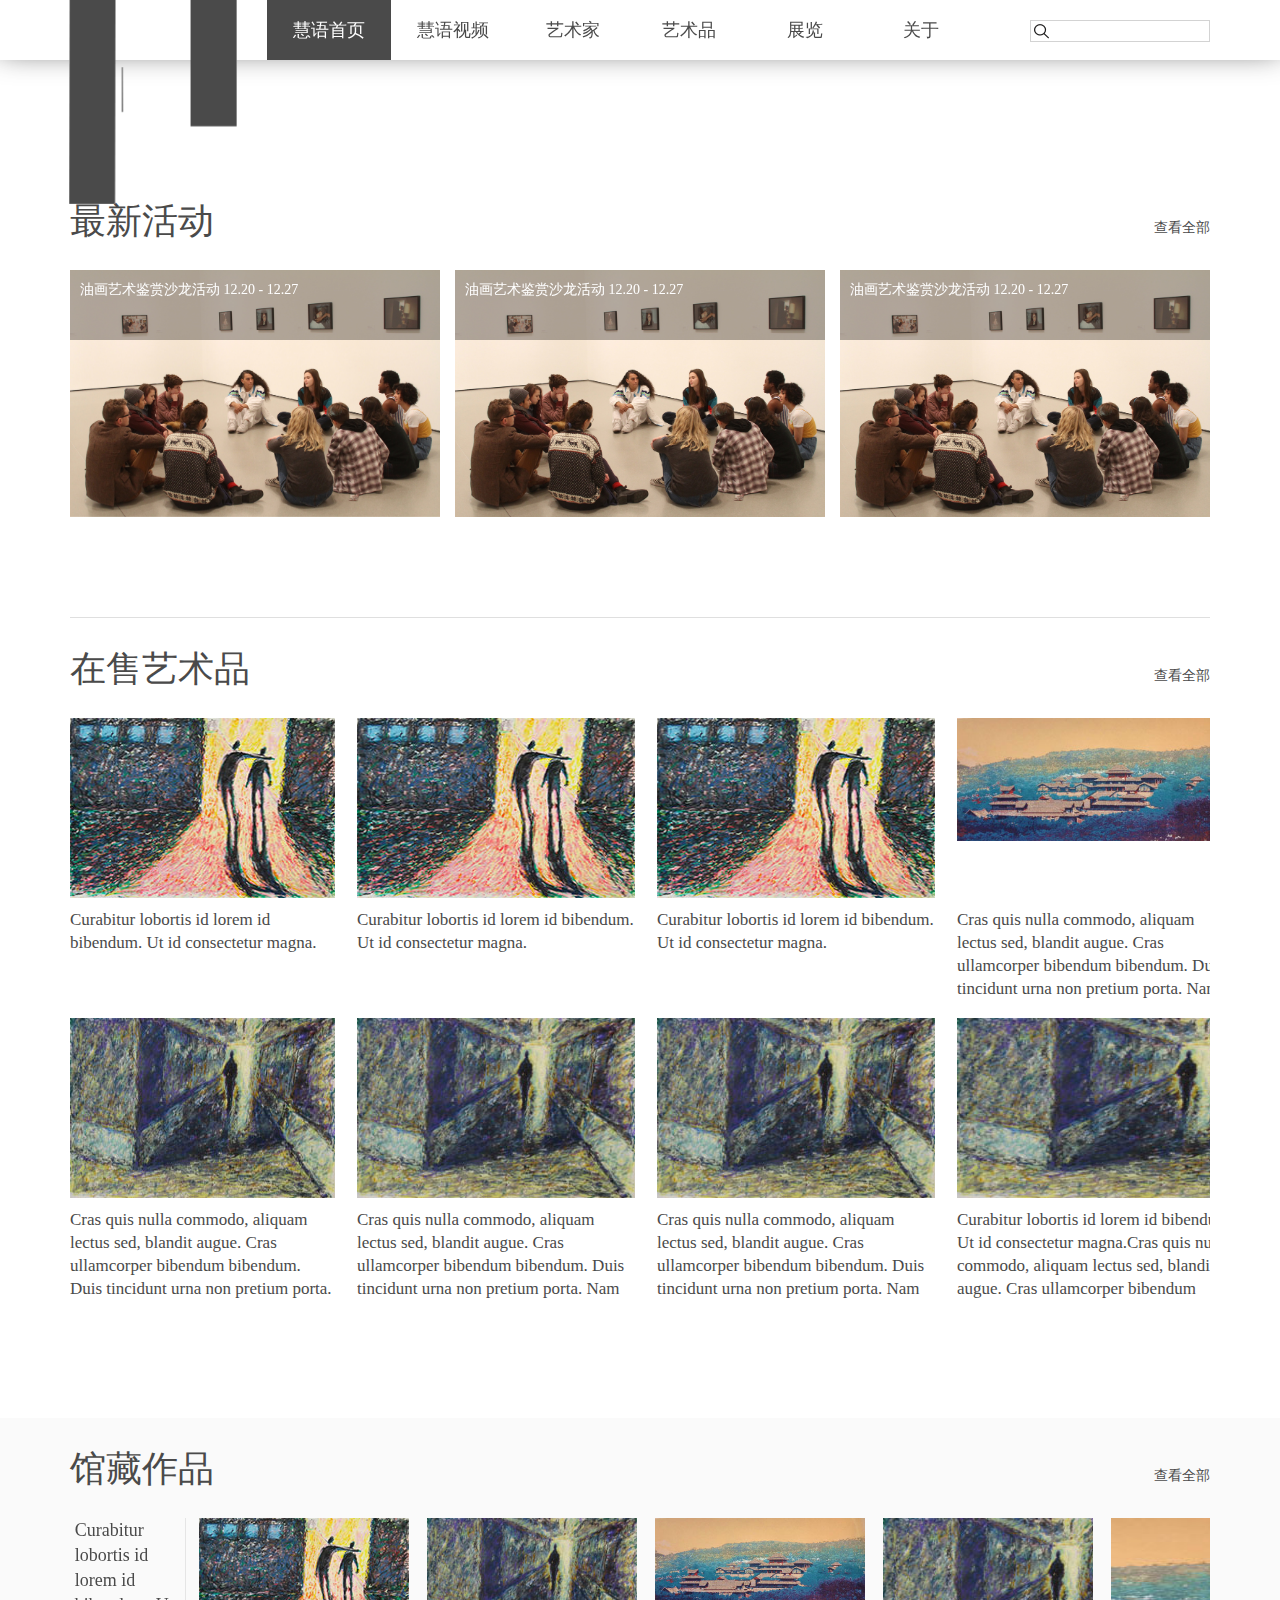
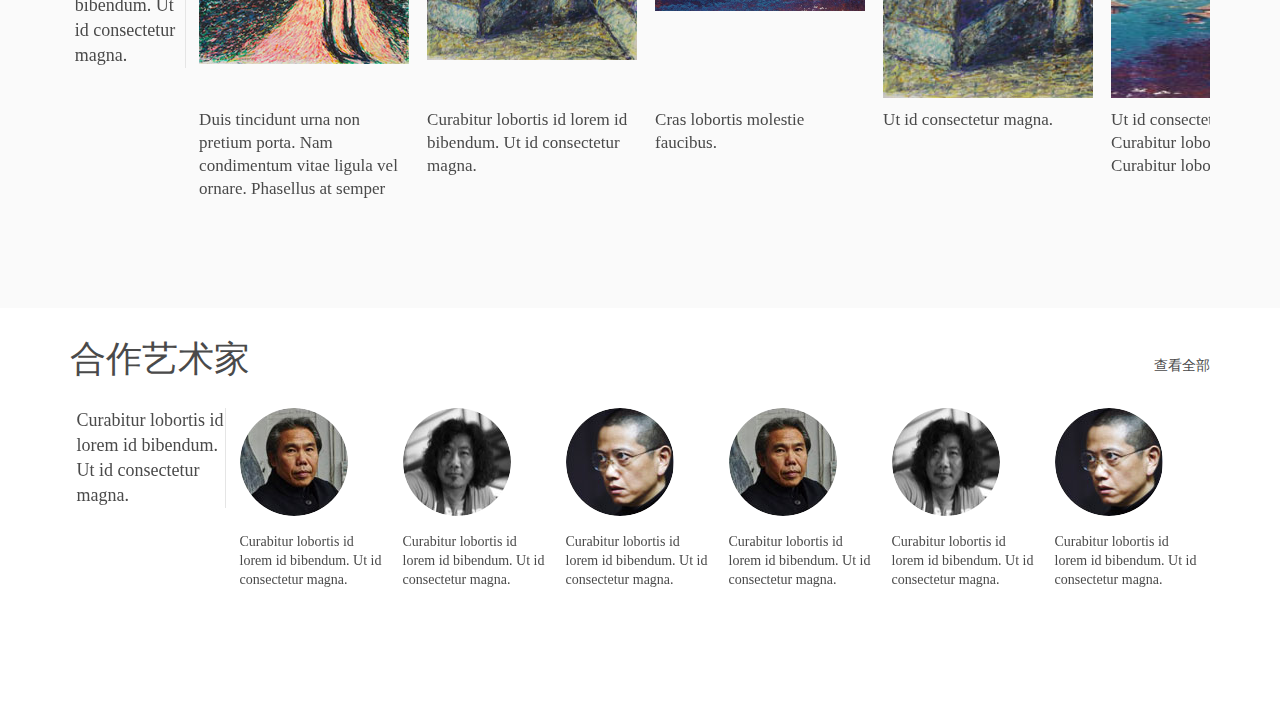
==== index.html @ ad98a95f "Demo Upload" ====
﻿<!DOCTYPE html>
<!--[if lt IE 7]>      <html class="lt-ie9 lt-ie8 lt-ie7"> <![endif]-->
<!--[if IE 7]>         <html class="lt-ie9 lt-ie8"> <![endif]-->
<!--[if IE 8]>         <html class="lt-ie9"> <![endif]-->
<!--[if gt IE 8]><!-->
<html class="">
	<!--<![endif]-->

	<head>
		<!-- METAS -->
		<meta name="keywords" content="" />
		<meta name="description" content="" />
		<meta name="renderer" content="webkit">
		<meta name="format-detection" content="telephone=no" />
		<meta http-equiv="X-UA-Compatible" content="IE=edge,chrome=1">
		<meta name="viewport" content="width=device-width, initial-scale=1.0,user-scalable=no">
		<title>慧语</title>
		<link rel="stylesheet" type="text/css" href="css/slick.css" />
		<link rel="stylesheet" type="text/css" href="css/doubl.css" />
		<link rel='stylesheet' id='less-css' href='css/style_1.css' type='text/css' media='all' />
	</head>

	<body style="min-width: 1216px;margin: 0 auto;">
		<!--letter-->



		<!--<div id="loading-mask"></div>-->
		<div id="wrapper" class="layout-default">
			<div class="wrap_g letterH" id="letterH" style="position: fixed;z-index: 301;left: 0;right: 0;top: 0;">
				<img class="gifImg" style="display: none;position: absolute;top: 0;left: -6px;z-index: 99999;width: 178px;height: 204px;" src="images/H.gif" />
				
			</div>
			<!--header-->
			<div class="headBox indHeadBox">
				<div class="wrap_g clearfix" style="position: relative;">
					<ul class="headNav clearfix fl">
						<li class="navact"><a href="Index.html">慧语首页</a></li>
						<li><a href="hyVideo.html">慧语视频</a></li>
						<li><a href="artist.html">艺术家</a></li>
						<li><a href="artWork.html">艺术品</a></li>
						<li><a href="exhibition.html">展览</a></li>
						<li><a href="aboutUs.html">关于</a></li>
					</ul>

					<form class="searBox fr" action="#2">
						<input type="search" name="" id="" value="" />
						<input type="text" name="" id="" value="" />
					</form>

					<!--<img class="gifImg" style="display: none;position: absolute;top: 0;left: 0;z-index: 99999;width: 178px;height: 204px;" src="images/H.gif" />-->
					
				</div>
			</div>
			<!-- Section -->
			<section style="margin-bottom: 70px;">
				<div id="section-home">
					
					<!-- Project -->
					<div class="bannBox">
						<div id="block-project">
							<ul class="slider-controls"></ul>
							<ul class="slider-arrows">
								<li class="previous"><a href="">Previous</a></li>
								<li class="count"></li>
								<li class="next"><a href="">Next</a></li>
							</ul>

							<div class="slider">
								<ul>
									<li>
										<div class="panel-1">
											<div>
												<div class="img" style="background: url(images/bann01.png) no-repeat center center;"></div>
											</div>
										</div>
										<div class="panel-2">
											<div>
												<div class="img" style="background: url(images/bann01.png) no-repeat center center;"></div>
											</div>
										</div>
										<div class="panel-3">
											<div>
												<div class="img" style="background: url(images/bann01.png) no-repeat center center;"></div>
											</div>
										</div>
										<div class="infos">
											<a href="javascript:;">
												<div>
													<!--<h2>Gilles-Vigneault elementary school</h2>-->
													<!--<h3>School</h3>-->
												</div>
											</a>
											<div class="timer"></div>
										</div>
									</li>
									<li>
										<div class="panel-1">
											<div>
												<div class="img" style="background: url(images/bann02.jpg) no-repeat center center;"></div>
											</div>
										</div>
										<div class="panel-2">
											<div>
												<div class="img" style="background: url(images/bann02.jpg) no-repeat center center;"></div>
											</div>
										</div>
										<div class="panel-3">
											<div>
												<div class="img" style="background: url(images/bann02.jpg) no-repeat center center;"></div>
											</div>
										</div>
										<div class="infos">
											<a href="javascript:;">
												<div>
													<!--<h2>Collège de Bois-de-Boulogne</h2>-->
													<!--<h3>School</h3>-->
												</div>
											</a>
											<div class="timer"></div>
										</div>
									</li>
									<li>
										<div class="panel-1">
											<div>
												<div class="img" style="background: url(images/bann03.jpg) no-repeat center center;"></div>
											</div>
										</div>
										<div class="panel-2">
											<div>
												<div class="img" style="background: url(images/bann03.jpg) no-repeat center center;"></div>
											</div>
										</div>
										<div class="panel-3">
											<div>
												<div class="img" style="background: url(images/bann03.jpg) no-repeat center center;"></div>
											</div>
										</div>
										<div class="infos">
											<a href="javascript:;">
												<div>
													<!--<h2>Annie Pelletier pool complex</h2>-->
													<!--<h3>Sports &amp; Recreation</h3>-->
												</div>
											</a>
											<div class="timer"></div>
										</div>
									</li>
								</ul>
							</div>

							<div class="coverup"></div>
						</div>
						
					</div>

					<div class="f-tac nextIcon" style="position: relative;z-index: 2;background: #fff;">
						<img src="images/g_bannnext.png" />
					</div>
					<div class="wrap_g" style="position: fixed;z-index: 4;right: 0;left: 0;">
						<img class="gifImg" style="display: none;position: absolute;bottom: 108px;right: 0;width: 204px;height: 204px;" src="images/Y.gif" />
					</div>
					<div class="indMian" id="indMian">
						<div class="wrap_g borbottm padtb50">
							<h3 class="ind_tit">最新活动<a href="javascript:;">查看全部</a></h3>
							<div class="bigWrap_g">
								<div class="slider newActBox">
									<div>
										<a href="javascript:;">
											<img src="images/newHD01.jpg" />
											<div class="newAct_text">
												<p>油画艺术鉴赏沙龙活动 12.20 - 12.27</p>
											</div>
										</a>
									</div>
									<div>
										<a href="javascript:;">
											<img src="images/newHD01.jpg" />
											<div class="newAct_text">
												<p>油画艺术鉴赏沙龙活动 12.20 - 12.27</p>
											</div>
										</a>
									</div>
									<div>
										<a href="javascript:;">
											<img src="images/newHD01.jpg" />
											<div class="newAct_text">
												<p>油画艺术鉴赏沙龙活动 12.20 - 12.27</p>
											</div>
										</a>
									</div>
									<div>
										<a href="javascript:;">
											<img src="images/newHD01.jpg" />
											<div class="newAct_text">
												<p>油画艺术鉴赏沙龙活动 12.20 - 12.27</p>
											</div>
										</a>
									</div>
									<div>
										<a href="javascript:;">
											<img src="images/newHD01.jpg" />
											<div class="newAct_text">
												<p>油画艺术鉴赏沙龙活动 12.20 - 12.27</p>
											</div>
										</a>
									</div>
									<div>
										<a href="javascript:;">
											<img src="images/newHD01.jpg" />
											<div class="newAct_text">
												<p>油画艺术鉴赏沙龙活动 12.20 - 12.27</p>
											</div>
										</a>
									</div>
									<div>
										<a href="javascript:;">
											<img src="images/newHD01.jpg" />
											<div class="newAct_text">
												<p>油画艺术鉴赏沙龙活动 12.20 - 12.27</p>
											</div>
										</a>
									</div>
								</div>

							</div>
						</div>
						<!--在售艺术品-->
						<div class="wrap_g padtb50">
							<h3 class="ind_tit">在售艺术品<a href="javascript:;">查看全部</a></h3>
							<div class="track example-2 bigWrap_g">
								<div class="inner">

									<!--<h2>Cover 1</h2>-->

									<div class="view-port">

										<div id="example-2" class="slider-container big">

											<div class="item" style="width: 265px;">

												<div class="img-block">
													<div class="img-blockNew">
														<img src="images/img01.jpg">
													</div>
													<div class="indArtist_text">
														<p>Curabitur lobortis id lorem id bibendum. Ut id consectetur magna. </p>
													</div>

												</div>

												<div class="img-block">
													<div class="img-blockNew">
														<img src="images/img02.jpg">
													</div>
													<div class="indArtist_text">
														<p>Cras quis nulla commodo, aliquam lectus sed, blandit augue. Cras ullamcorper bibendum bibendum. Duis tincidunt urna non pretium porta. Nam condimentum vitae ligula vel ornare. Phasellus at semper turpis. Nunc eu tellus tortor. Etiam at condimentum
															nisl, vitae sagittis orci. Donec id dignissim nunc. Donec elit ante, eleifend a dolor et, venenatis facilisis dolor. In feugiat orci odio, sed lacinia sem elementum quis. Aliquam consectetur, eros et vulputate euismod, nunc leo tempor lacus,
															ac rhoncus neque eros nec lacus. Cras lobortis molestie faucibus.</p>
													</div>
												</div>
											</div>

											<div class="item">

												<div class="img-block">
													<div class="img-blockNew">
														<img src="images/img01.jpg">
													</div>
													<div class="indArtist_text">
														<p>Curabitur lobortis id lorem id bibendum. Ut id consectetur magna. </p>
													</div>

												</div>

												<div class="img-block">
													<div class="img-blockNew">
														<img src="images/img02.jpg">
													</div>
													<div class="indArtist_text">
														<p>Cras quis nulla commodo, aliquam lectus sed, blandit augue. Cras ullamcorper bibendum bibendum. Duis tincidunt urna non pretium porta. Nam condimentum vitae ligula vel ornare. Phasellus at semper turpis. Nunc eu tellus tortor. Etiam at condimentum
															nisl, vitae sagittis orci. Donec id dignissim nunc. Donec elit ante, eleifend a dolor et, venenatis facilisis dolor. In feugiat orci odio, sed lacinia sem elementum quis. Aliquam consectetur, eros et vulputate euismod, nunc leo tempor lacus,
															ac rhoncus neque eros nec lacus. Cras lobortis molestie faucibus.</p>
													</div>
												</div>

											</div>
											<div class="item">

												<div class="img-block">
													<div class="img-blockNew">
														<img src="images/img01.jpg">
													</div>
													<div class="indArtist_text">
														<p>Curabitur lobortis id lorem id bibendum. Ut id consectetur magna. </p>
													</div>

												</div>

												<div class="img-block">
													<div class="img-blockNew">
														<img src="images/img02.jpg">
													</div>
													<div class="indArtist_text">
														<p>Cras quis nulla commodo, aliquam lectus sed, blandit augue. Cras ullamcorper bibendum bibendum. Duis tincidunt urna non pretium porta. Nam condimentum vitae ligula vel ornare. Phasellus at semper turpis. Nunc eu tellus tortor. Etiam at condimentum
															nisl, vitae sagittis orci. Donec id dignissim nunc. Donec elit ante, eleifend a dolor et, venenatis facilisis dolor. In feugiat orci odio, sed lacinia sem elementum quis. Aliquam consectetur, eros et vulputate euismod, nunc leo tempor lacus,
															ac rhoncus neque eros nec lacus. Cras lobortis molestie faucibus.</p>
													</div>
												</div>

											</div>

											<div class="item">

												<div class="img-block">

													<div class="img-blockNew">
														<img src="images/img03.jpg">
													</div>
													<div class="indArtist_text">
														<p>Cras quis nulla commodo, aliquam lectus sed, blandit augue. Cras ullamcorper bibendum bibendum. Duis tincidunt urna non pretium porta. Nam condimentum vitae ligula vel ornare. Phasellus at semper turpis. Nunc eu tellus tortor. Etiam at condimentum
															nisl, vitae sagittis orci. Donec id dignissim nunc. Donec elit ante, eleifend a dolor et, venenatis facilisis dolor. In feugiat orci odio, sed lacinia sem elementum quis. Aliquam consectetur, eros et vulputate euismod, nunc leo tempor lacus,
															ac rhoncus neque eros nec lacus. Cras lobortis molestie faucibus. </p>
													</div>

												</div>

												<div class="img-block">

													<div class="img-blockNew">
														<img src="images/img04.jpg">
													</div>
													<div class="indArtist_text">
														<p>Curabitur lobortis id lorem id bibendum. Ut id consectetur magna.Cras quis nulla commodo, aliquam lectus sed, blandit augue. Cras ullamcorper bibendum bibendum. Duis tincidunt urna non pretium porta. Nam condimentum vitae ligula vel ornare.
															Phasellus at semper turpis. Nunc eu tellus tortor. Etiam at condimentum nisl, vitae sagittis orci. Donec id dignissim nunc. Donec elit ante, eleifend a dolor et, venenatis facilisis dolor. In feugiat orci odio, sed lacinia sem elementum
															quis. Aliquam consectetur, eros et vulputate euismod, nunc leo tempor lacus, ac rhoncus neque eros nec lacus. Cras lobortis molestie faucibus. </p>
													</div>

												</div>

											</div>

											<div class="item">

												<div class="img-block">

													<div class="img-blockNew">
														<img src="images/img05.jpg">
													</div>
													<div class="indArtist_text">
														<p>Curabitur lobortis id lorem id bibendum. Ut id consectetur magna. </p>
													</div>

												</div>

												<div class="img-block">

													<div class="img-blockNew">
														<img src="images/img03.jpg">
													</div>
													<div class="indArtist_text">
														<p>Curabitur lobortis id lorem id bibendum. Ut id consectetur magna. </p>
													</div>

												</div>

											</div>

											<div class="item">

												<div class="img-block">

													<div class="img-blockNew">
														<img src="images/img02.jpg">
													</div>
													<div class="indArtist_text">
														<p>Curabitur lobortis id lorem id bibendum. Ut id consectetur magna. </p>
													</div>

												</div>

												<div class="img-block">

													<div class="img-blockNew">
														<img src="images/img05.jpg">
													</div>
													<div class="indArtist_text">
														<p>Curabitur lobortis id lorem id bibendum. Ut id consectetur magna. </p>
													</div>

												</div>

											</div>

											<div class="item">

												<div class="img-block">

													<div class="img-blockNew">
														<img src="images/img04.jpg">
													</div>
													<div class="indArtist_text">
														<p>Curabitur lobortis id lorem id bibendum. Ut id consectetur magna. </p>
													</div>

												</div>
												<div class="img-block">

													<div class="img-blockNew">
														<img src="images/img04.jpg">
													</div>
													<div class="indArtist_text">
														<p>Curabitur lobortis id lorem id bibendum. Ut id consectetur magna. </p>
													</div>

												</div>

											</div>
											<div class="item">

												<div class="img-block">
													<div class="img-blockNew">
														<img src="images/img01.jpg">
													</div>
													<div class="indArtist_text">
														<p>Curabitur lobortis id lorem id bibendum. Ut id consectetur magna. </p>
													</div>

												</div>

												<div class="img-block">
													<div class="img-blockNew">
														<img src="images/img02.jpg">
													</div>
													<div class="indArtist_text">
														<p>Cras quis nulla commodo, aliquam lectus sed, blandit augue. Cras ullamcorper bibendum bibendum. Duis tincidunt urna non pretium porta. Nam condimentum vitae ligula vel ornare. Phasellus at semper turpis. Nunc eu tellus tortor. Etiam at condimentum
															nisl, vitae sagittis orci. Donec id dignissim nunc. Donec elit ante, eleifend a dolor et, venenatis facilisis dolor. In feugiat orci odio, sed lacinia sem elementum quis. Aliquam consectetur, eros et vulputate euismod, nunc leo tempor lacus,
															ac rhoncus neque eros nec lacus. Cras lobortis molestie faucibus.</p>
													</div>
												</div>

											</div>
											<div class="item">

												<div class="img-block">
													<div class="img-blockNew">
														<img src="images/img01.jpg">
													</div>
													<div class="indArtist_text">
														<p>Curabitur lobortis id lorem id bibendum. Ut id consectetur magna. </p>
													</div>

												</div>

												<div class="img-block">
													<div class="img-blockNew">
														<img src="images/img02.jpg">
													</div>
													<div class="indArtist_text">
														<p>Cras quis nulla commodo, aliquam lectus sed, blandit augue. Cras ullamcorper bibendum bibendum. Duis tincidunt urna non pretium porta. Nam condimentum vitae ligula vel ornare. Phasellus at semper turpis. Nunc eu tellus tortor. Etiam at condimentum
															nisl, vitae sagittis orci. Donec id dignissim nunc. Donec elit ante, eleifend a dolor et, venenatis facilisis dolor. In feugiat orci odio, sed lacinia sem elementum quis. Aliquam consectetur, eros et vulputate euismod, nunc leo tempor lacus,
															ac rhoncus neque eros nec lacus. Cras lobortis molestie faucibus.</p>
													</div>
												</div>

											</div>

											<div class="item">

												<div class="img-block">

													<div class="img-blockNew">
														<img src="images/img03.jpg">
													</div>
													<div class="indArtist_text">
														<p>Cras quis nulla commodo, aliquam lectus sed, blandit augue. Cras ullamcorper bibendum bibendum. Duis tincidunt urna non pretium porta. Nam condimentum vitae ligula vel ornare. Phasellus at semper turpis. Nunc eu tellus tortor. Etiam at condimentum
															nisl, vitae sagittis orci. Donec id dignissim nunc. Donec elit ante, eleifend a dolor et, venenatis facilisis dolor. In feugiat orci odio, sed lacinia sem elementum quis. Aliquam consectetur, eros et vulputate euismod, nunc leo tempor lacus,
															ac rhoncus neque eros nec lacus. Cras lobortis molestie faucibus. </p>
													</div>

												</div>

												<div class="img-block">

													<div class="img-blockNew">
														<img src="images/img04.jpg">
													</div>
													<div class="indArtist_text">
														<p>Curabitur lobortis id lorem id bibendum. Ut id consectetur magna.Cras quis nulla commodo, aliquam lectus sed, blandit augue. Cras ullamcorper bibendum bibendum. Duis tincidunt urna non pretium porta. Nam condimentum vitae ligula vel ornare.
															Phasellus at semper turpis. Nunc eu tellus tortor. Etiam at condimentum nisl, vitae sagittis orci. Donec id dignissim nunc. Donec elit ante, eleifend a dolor et, venenatis facilisis dolor. In feugiat orci odio, sed lacinia sem elementum
															quis. Aliquam consectetur, eros et vulputate euismod, nunc leo tempor lacus, ac rhoncus neque eros nec lacus. Cras lobortis molestie faucibus. </p>
													</div>

												</div>

											</div>

											<div class="item">

												<div class="img-block">

													<div class="img-blockNew">
														<img src="images/img05.jpg">
													</div>
													<div class="indArtist_text">
														<p>Curabitur lobortis id lorem id bibendum. Ut id consectetur magna. </p>
													</div>

												</div>

												<div class="img-block">

													<div class="img-blockNew">
														<img src="images/img03.jpg">
													</div>
													<div class="indArtist_text">
														<p>Curabitur lobortis id lorem id bibendum. Ut id consectetur magna. </p>
													</div>

												</div>

											</div>

											<div class="item">

												<div class="img-block">

													<div class="img-blockNew">
														<img src="images/img02.jpg">
													</div>
													<div class="indArtist_text">
														<p>Curabitur lobortis id lorem id bibendum. Ut id consectetur magna. </p>
													</div>

												</div>

												<div class="img-block">

													<div class="img-blockNew">
														<img src="images/img05.jpg">
													</div>
													<div class="indArtist_text">
														<p>Curabitur lobortis id lorem id bibendum. Ut id consectetur magna. </p>
													</div>

												</div>

											</div>

											<div class="item">

												<div class="img-block">

													<div class="img-blockNew">
														<img src="images/img04.jpg">
													</div>
													<div class="indArtist_text">
														<p>Curabitur lobortis id lorem id bibendum. Ut id consectetur magna. </p>
													</div>

												</div>

											</div>

										</div>

									</div>
								</div>

								<div class="pagination">
									<a href="#" class="prev disabled"></a>
									<a href="#" class="next disabled"></a>
								</div>

							</div>

						</div>

						<!--馆藏作品-->
						<div class="bgfa">
							<div class="wrap_g padtb50">
								<h3 class="ind_tit">馆藏作品<a href="javascript:;">查看全部</a></h3>
								<div class="bigWrap_g">
									<div class="slider indGczpBox">
										<div class="slidFir">
											<a href="javascript:;">
												<p>Curabitur lobortis id lorem id bibendum. Ut id consectetur magna. </p>
											</a>
										</div>
										<div>
											<a href="javascript:;">
												<div class="indimgBox">
													<img src="images/img01.jpg" />
												</div>
												<div class="indArtist_text">
													<p>Duis tincidunt urna non pretium porta. Nam condimentum vitae ligula vel ornare. Phasellus at semper turpis. Nunc eu tellus tortor. Etiam at condimentum nisl, vitae sagittis orci. Donec id dignissim nunc. Donec elit ante, eleifend a dolor
														et, venenatis facilisis dolor. In feugiat orci odio, sed lacinia sem elementum quis. Aliquam consectetur, eros et vulputate euismod, nunc leo tempor lacus, ac rhoncus neque eros nec lacus.</p>
												</div>
											</a>
										</div>
										<div>
											<a href="javascript:;">
												<div class="indimgBox">
													<img src="images/img02.jpg" />
												</div>
												<div class="indArtist_text">
													<p>Curabitur lobortis id lorem id bibendum. Ut id consectetur magna. </p>
												</div>
											</a>
										</div>
										<div>
											<a href="javascript:;">
												<div class="indimgBox">
													<img src="images/img03.jpg" />
												</div>
												<div class="indArtist_text">
													<p> Cras lobortis molestie faucibus.</p>
												</div>
											</a>
										</div>

										<div>
											<a href="javascript:;">
												<div class="indimgBox">
													<img src="images/img04.jpg" />
												</div>
												<div class="indArtist_text">
													<p> Ut id consectetur magna. </p>
												</div>
											</a>
										</div>
										<div>
											<a href="javascript:;">
												<div class="indimgBox">
													<img src="images/img05.jpg" />
												</div>
												<div class="indArtist_text">
													<p>Ut id consectetur magna. Curabitur lobortis id lorem Curabitur lobortis id lorem</p>
												</div>
											</a>
										</div>
										<div>
											<a href="javascript:;">
												<div class="indimgBox">
													<img src="images/img01.jpg" />
												</div>
												<div class="indArtist_text">
													<p> Ut id consectetur magna.Curabitur lobortis id lorem </p>
												</div>
											</a>
										</div>
										<div>
											<a href="javascript:;">
												<div class="indimgBox">
													<img src="images/img02.jpg" />
												</div>
												<div class="indArtist_text">
													<p>Curabitur lobortis id lorem id bibendum. Ut id consectetur magna. </p>
												</div>
											</a>
										</div>
										<div>
											<a href="javascript:;">
												<div class="indimgBox">
													<img src="images/img05.jpg" />
												</div>
												<div class="indArtist_text">
													<p>Ut id consectetur magna. Curabitur lobortis id lorem id bibendum.</p>
												</div>
											</a>
										</div>
										<div>
											<a href="javascript:;">
												<div class="indimgBox">
													<img src="images/img01.jpg" />
												</div>
												<div class="indArtist_text">
													<p> Ut id consectetur magna. </p>
												</div>
											</a>
										</div>
										<div>
											<a href="javascript:;">
												<div class="indimgBox">
													<img src="images/img02.jpg" />
												</div>
												<div class="indArtist_text">
													<p>Curabitur lobortis id lorem id bibendum. Ut id consectetur magna. </p>
												</div>
											</a>
										</div>

									</div>
								</div>
							</div>
						</div>
						<!--合作艺术家-->
						<div class="wrap_g padtb50">
							<h3 class="ind_tit">合作艺术家<a href="javascript:;">查看全部</a></h3>
							<div class="bigWrap_g">
								<div class="slider indArtistBox">
									<div>
										<a href="javascript:;">
											<p>Curabitur lobortis id lorem id bibendum. Ut id consectetur magna.</p>
										</a>
									</div>
									<div>
										<a href="javascript:;">
											<img src="images/artist01.jpg" />
											<div class="indArtist_text">
												<p>Curabitur lobortis id lorem id bibendum. Ut id consectetur magna. </p>
											</div>
										</a>
									</div>
									<div>
										<a href="javascript:;">
											<img src="images/artist02.jpg" />
											<div class="indArtist_text">
												<p>Curabitur lobortis id lorem id bibendum. Ut id consectetur magna. </p>
											</div>
										</a>
									</div>
									<div>
										<a href="javascript:;">
											<img src="images/artist03.jpg" />
											<div class="indArtist_text">
												<p>Curabitur lobortis id lorem id bibendum. Ut id consectetur magna. </p>
											</div>
										</a>
									</div>

									<div>
										<a href="javascript:;">
											<img src="images/artist01.jpg" />
											<div class="indArtist_text">
												<p>Curabitur lobortis id lorem id bibendum. Ut id consectetur magna. </p>
											</div>
										</a>
									</div>
									<div>
										<a href="javascript:;">
											<img src="images/artist02.jpg" />
											<div class="indArtist_text">
												<p>Curabitur lobortis id lorem id bibendum. Ut id consectetur magna. </p>
											</div>
										</a>
									</div>
									<div>
										<a href="javascript:;">
											<img src="images/artist03.jpg" />
											<div class="indArtist_text">
												<p>Curabitur lobortis id lorem id bibendum. Ut id consectetur magna. </p>
											</div>
										</a>
									</div>
									<div>
										<a href="javascript:;">
											<img src="images/artist01.jpg" />
											<div class="indArtist_text">
												<p>Curabitur lobortis id lorem id bibendum. Ut id consectetur magna. </p>
											</div>
										</a>
									</div>
									<div>
										<a href="javascript:;">
											<img src="images/artist02.jpg" />
											<div class="indArtist_text">
												<p>Curabitur lobortis id lorem id bibendum. Ut id consectetur magna. </p>
											</div>
										</a>
									</div>
									<div>
										<a href="javascript:;">
											<img src="images/artist03.jpg" />
											<div class="indArtist_text">
												<p>Curabitur lobortis id lorem id bibendum. Ut id consectetur magna. </p>
											</div>
										</a>
									</div>
									<div>
										<a href="javascript:;">
											<img src="images/artist02.jpg" />
											<div class="indArtist_text">
												<p>Curabitur lobortis id lorem id bibendum. Ut id consectetur magna. </p>
											</div>
										</a>
									</div>
									<div>
										<a href="javascript:;">
											<img src="images/artist03.jpg" />
											<div class="indArtist_text">
												<p>Curabitur lobortis id lorem id bibendum. Ut id consectetur magna. </p>
											</div>
										</a>
									</div>
									<div>
										<a href="javascript:;">
											<img src="images/artist01.jpg" />
											<div class="indArtist_text">
												<p>Curabitur lobortis id lorem id bibendum. Ut id consectetur magna. </p>
											</div>
										</a>
									</div>
									<div>
										<a href="javascript:;">
											<img src="images/artist02.jpg" />
											<div class="indArtist_text">
												<p>Curabitur lobortis id lorem id bibendum. Ut id consectetur magna. </p>
											</div>
										</a>
									</div>
									<div>
										<a href="javascript:;">
											<img src="images/artist03.jpg" />
											<div class="indArtist_text">
												<p>Curabitur lobortis id lorem id bibendum. Ut id consectetur magna. </p>
											</div>
										</a>
									</div>
								</div>
							</div>
						</div>
					</div>

				</div>

			</section>
			<!--foot-->
			<div class="footBox">
				<div class="wrap_g clearfix">
					<span>© 2017 慧语文化</span>
					<ul class="footNav clearfix fl">
						<li><a href="javascript:;">Terms of Use</a></li>
						<li><a href="javascript:;">Privacy Policy</a></li>
						<li><a href="javascript:;">Security</a></li>
					</ul>
				</div>
			</div>
			<!--footend-->
			<!-- Misc -->
			<!--<div id="letter-h"><img src="images/h_active.png" alt="" data-frame-size="150|200" data-frame-nb="60" /></div>-->
			<!--<div id="letter-t"><img src="images/t_default.png" alt="" data-frame-size="150|200" data-frame-nb="60" /></div>-->
			<!--<div id="letter-a"><img src="images/a_default.png" alt="" data-frame-size="150|200" data-frame-nb="60" /></div>-->

		</div>
		<script src="js/jquery.1.8.3.min.js" type="text/javascript" charset="utf-8"></script>
		<script src="js/jquery-ui.js" type="text/javascript" charset="utf-8"></script>
		<script type='text/javascript' src='js/plugins.js'></script>
		<script type='text/javascript' src='js/infiniteslider.js'></script>

		<script type='text/javascript' src='js/ui.js'></script>
		<script src="js/slick.js" type="text/javascript" charset="utf-8"></script>
		<script src="js/jquery.silver_track.js" type="text/javascript" charset="utf-8"></script>
		<script src="js/jquery.silver_track.navigator.js" type="text/javascript" charset="utf-8"></script>
		<script src="js/jquery.silver_track.bullet_navigator.js" type="text/javascript" charset="utf-8"></script>
		<script src="js/jquery.silver_track.responsive_hub_connector.js" type="text/javascript" charset="utf-8"></script>
		<script src="js/script.js" type="text/javascript" charset="utf-8"></script>
		<script src="js/example2_and_3.js" type="text/javascript" charset="utf-8"></script>
		<script type="text/javascript">
			//			最新活动
			$('.newActBox').slick({

				dots: false,

				infinite: false,

				speed: 300,

				slidesToShow: 3,

				slidesToScroll: 3,
				
				centerPadding: '40px'

			});

			//			合作艺术家
			$('.indArtistBox').slick({

				dots: false,

				infinite: false,

				speed: 300,

				slidesToShow: 7,

				slidesToScroll: 7,

			});
			//			馆藏作品

			$('.indGczpBox').slick({

				dots: false,

				infinite: false,

				speed: 300,

				slidesToShow: 5,

				slidesToScroll: 5,
			});
			

			$(window).scroll(function(){
				var contop = $(".indMian").offset().top;
				var cliTop=contop-$(document).scrollTop();
				cliTop<=204?$(".letterH").css("z-index","101"):$(".letterH").css("z-index","301");
				cliTop<=204?$(".footBox").css("z-index","6"):$(".footBox").css("z-index","0");
				
			})
		</script>

	</body>

</html>
---- css/doubl.css ----
.track {
  width: 100%;
  position: relative;
}

.view-port, .track .inner {
  width: 1140px;
}

.view-port {
  overflow: hidden;
  position: relative;
}

.track .inner {
  position: relative;
  margin: auto;
}
.track a.prev,
.track a.next {
  display: block;
  position: absolute;
  top: 50%;
  margin-top: -32px;
  width: 20px;
  height: 35px;
  opacity: 0.25;
}

.track a.prev {
  left: 0;
	background: url(../images/prevIcon.png) center no-repeat;

}

.track a.prev:hover,.track a.next:hover {
  opacity: 1;
}

.track a.next {
  right: 0;
  background: url(../images/nextIcon.png) center no-repeat;
}

.track a.prev.disabled,
.track a.next.disabled {
  opacity: 0.25;
}
.track a.prev.disabled:hover,
.track a.next.disabled:hover{
	opacity: 0;
}
.bigWrap_g a.prev,.bigWrap_g a.next{
	display: none !important;
	
}
.bigWrap_g:hover a.prev, .bigWrap_g:hover a.next {
    display: block !important;
}

.slider-container {
  position: relative;
  margin: 0;
  padding: 0;

  height: 166px;
}

.slider-container.big {
  height: 600px;
  margin-left: -22px;
}

.slider-container.huge {
  height: 432px;
}

.slider-container .item {
  position: absolute;

  width: 278px;
  height: 150px;
  margin-left: 22px;
}

.slider-container .item img {
  
  /*position: absolute;*/
  /*top: 0;*/
  /*left: 0;*/
  /*right: 0;*/
  /*bottom: 0;*/
  margin: auto;
  /*max-width: 100%;*/
  width: 100%;
  max-height: 180px;
  
}

.slider-container.big .item,
.slider-container.big .item .img-area {
  /*height: 288px;*/
 height: auto;
}

.slider-contaiber.huge .item {
  margin-bottom: 12px;
}

.slider-container .item p {
  	width: 100%;
    font-size: 17px;
    color: #4A4A4A;
    line-height: 23px;
}

.slider-container .item.cover {
  width: 940px;
}

.slider-container .item.cover-2 {
  height: 432px;
}

.slider-container .item.cover img {
  float: left;
}

.slider-container .item.cover-2 img {
  float: none;
}

.slider-container .item.cover .img-area {
  float: right;
  margin-left: 16px;
}

.slider-container .item.cover-2 .img-area {
  float: none;
  margin-left: 0;
  margin-top: 12px;
}

.slider-container .item.cover-2 .img-area .img-block:first-child {
  margin-right: 14px;
}

.slider-container .item.cover .img-block {
  height: 128px;
}

.slider-container .item.cover-2 .img-block {
  float: left;
}

.img-block {
	
  margin-bottom: 16px;
  height: 284px;
  overflow: hidden;
}
.img-blockNew{
	position: relative;
	height: 180px;
	margin-bottom: 10px;
}


.example-2 a.prev,
.example-2 a.next {
  margin-top: -58px;
}
---- css/style_1.css ----
﻿/* Vars
---------------------------------------------*/
/*@font-face {
	font-family:'HouseSamplerUnitedStencil';src:url('fonts/HouseSamplerUnitedStencil.eot');src:local('☺'),url('fonts/HouseSamplerUnitedStencil.woff') format('woff'),url('fonts/HouseSamplerUnitedStencil.ttf') format('truetype'),url('fonts/HouseSamplerUnitedStencil.svg') format('svg');font-weight:400;font-style:normal
}*/

@font-face {
	font-family: 'PFSCR';
	src: url('../font/苹方黑体-细-简.ttf');
}
@font-face {
	font-family: 'PF';
	src: url('../font/苹方黑体-中粗-简.ttf');
}
@font-face {
	font-family: 'PFZ';
	src: url('../font/苹方黑体-准-简.ttf');
}


.font-stencil {
	font-family: 'PFSCR',serif;
	text-transform: uppercase;
	letter-spacing: .2em
}

.font-roboto {
	font-family: 'PFSCR',serif;
	font-weight: 300
}

.clearer {
	overflow: hidden;
	clear: both;
	float: none;
	width: 100%;
	height: 1px
}

html,body,div,span,applet,object,iframe,h1,h2,h3,h4,h5,h6,p,blockquote,pre,a,abbr,acronym,address,big,cite,code,del,dfn,font,img,ins,kbd,q,s,samp,small,strike,sub,sup,tt,var,dl,dt,dd,ol,ul,li,fieldset,form,label,legend,table,caption,tbody,tfoot,thead,tr,th,td {
	margin: 0;
	padding: 0;
	border: 0;
	outline: 0;
	font-weight: 400;
	font-style: normal;
	font-size: 100%;
	/*font-family: inherit;*/
	font-family: 'PFSCR';
	vertical-align: baseline;
	list-style-type: none
}

html,body {
	width: 100%;
	height: 100%
}

a {
	text-decoration: none;
	outline: 0
}

input,input:focus,button,button:focus {
	outline: 0;
	border: 0;
	box-shadow: none
}

img,iframe {
	display: block
}

h1,h2,h3,h4,h5 {
	line-height: 1.1em
}

header,footer,nav,section,article {
	display: block
}

html {
	font-family: 'PFSCR',serif;
	font-weight: 300;
	color: #242528;
	font-size: 13px;
	background: #efefef
}

a,a span {
	-webkit-transition-duration: .45s;
	-webkit-transition-property: color,border-color,background-color,opacity;
	-webkit-transition-delay: 0s;
	-webkit-transition-timing-function: 'ease-in-out';
	transition-duration: .45s;
	transition-property: color,border-color,background-color,opacity;
	transition-delay: 0s;
	transition-timing-function: 'ease-in-out'
}

.clearer {
	clear: both;
	overflow: hidden;
	float: none;
	height: 1px
}

.img-fit {
	transform: translate(-50%,-50%);
	backface-visibility: hidden;
	-webkit-transform: translate(-50%,-50%);
	-webkit-backface-visibility: hidden;
	position: absolute;
	left: 50%;
	top: 50%
}

::-moz-selection {
	background-color: rgba(255,81,81,.9)!important
}

::selection {
	background-color: rgba(255,81,81,.9)!important
}



html{
	font-family: 'PFSCR';
}
#loading-mask {
	display: block;
	position: fixed;
	left: 0;
	top: 0;
	background: #fff;
	width: 100%;
	height: 100%;
	z-index: 999
}




.clearfix:after{content:""; display:block; clear:both; height:0; line-height:0; visibility:hidden;}
.clearfix{zoom:1;}/*解决ie6的兼容性问题*/
.fl{float: left;}
.fr{float: right;}
.f-toe{overflow:hidden;word-wrap:normal;white-space:nowrap;text-overflow:ellipsis;}
.boxsizing{box-sizing: border-box;-webkit-box-sizing: border-box;-moz-box-sizing: border-box;}
.f-tac{text-align: center;}
.f-tal{text-align: left;}
.f-tar{text-align: right;}
/*head*/
.wrap_g{
	width: 1140px;
	margin: 0 auto;
}
#wrapper .headBox {
    position: fixed; 
    left: 0;
    top: 0;
    background: #fff;
    width: 100%;
    height: 60px;
    z-index: 300;
    /*border-bottom: 1px solid #e5e5e5;*/
    box-shadow: 0px -10px 30px #4A4A4A;
}
.headNav{
	padding-left: 197px;
}
.headNav li{
	float: left;
	
	line-height: 60px;
	font-size: 18px;
	
}
.headNav li a{
	padding: 0 26px;
	min-width: 64px;
	text-align: center;
	display: block;
	color: #4A4A4A;
}

.headNav li.navact a,.headNav li:hover a{
	color: #fff;
	background: #4A4A4A;
}
.searBox{
	margin-top: 20px;
	width: 178px;
	height: 20px;
	border: 1px solid #D3D3D3;
	
}
.searBox input[type="search"]{
	width: 20px;
	height: 20px;
	float: left;
	background: url(../images/searchIcon.png) center no-repeat;
}
.searBox input[type="text"]{
	padding: 0 6px;
	width: 146px;
	height: 20px;
	line-height: 20px;
	font-family: 'PFSCR';
}


.nextIcon{
	display: none;
	padding-top: 638px;
}
.nextIcon img{
	display: inline-block;
	width: 35px;
	margin-bottom: 20px;
}

.bannBox{
	position: fixed;
	top: 140px;
	left: 0;
	width: 100%;
	min-width: 1216px;
	margin: 0 auto;
	z-index: 4;
}


#wrapper section {
    position: relative;
    margin-top: 60px;
    background: #efefef;
    /*z-index: 100;*/
}

#wrapper section #section-home {
	border-top: 80px solid #fff
}

#wrapper section #section-home #block-project {
	position: relative;
	margin: -80px auto 0px;
	padding: 144px 0 0;
	max-width: 1620px;
	min-width: 1140px;
}

#wrapper section #section-home #block-project .slider-controls,#wrapper section #section-home #block-project .slider-arrows .previous,#wrapper section #section-home #block-project .slider-arrows .count {
	display: none
}

#wrapper section #section-home #block-project .slider {
	overflow: hidden;
	position: absolute;
	left: 0;
	top: 0;
	width: 100%;
	height: 100%;
	z-index: 4
}

#wrapper section #section-home #block-project .slider>ul {
	overflow: hidden;
	position: absolute;
	left: 0;
	top: 0;
	width: 100%;
	height: 100%
}

#wrapper section #section-home #block-project .slider>ul>li {
	overflow: hidden;
	position: absolute;
	left: 0;
	top: 0;
	width: 100%;
	height: 100%;
	z-index: 1
}

#wrapper section #section-home #block-project .slider>ul>li .panel-1,#wrapper section #section-home #block-project .slider>ul>li .panel-2,#wrapper section #section-home #block-project .slider>ul>li .panel-3 {
	cursor: pointer
}

#wrapper section #section-home #block-project .slider>ul>li .panel-1>div,#wrapper section #section-home #block-project .slider>ul>li .panel-2>div,#wrapper section #section-home #block-project .slider>ul>li .panel-3>div {
	-webkit-transition-duration: .95s;
	-webkit-transition-property: width;
	-webkit-transition-delay: 0s;
	-webkit-transition-timing-function: 'ease-in-out';
	transition-duration: .95s;
	transition-property: width;
	transition-delay: 0s;
	transition-timing-function: 'ease-in-out';
	overflow: hidden;
	position: absolute;
	left: 0;
	top: 0;
	background: #242528;
	width: 0;
	height: 100%
}

#wrapper section #section-home #block-project .slider>ul>li .panel-1>div .img,#wrapper section #section-home #block-project .slider>ul>li .panel-2>div .img,#wrapper section #section-home #block-project .slider>ul>li .panel-3>div .img {
	-webkit-transition-duration: .95s;
	-webkit-transition-property: transform;
	-webkit-transition-delay: 0s;
	-webkit-transition-timing-function: 'ease-in-out';
	transition-duration: .95s;
	transition-property: transform;
	transition-delay: 0s;
	transition-timing-function: 'ease-in-out';
	transform: scale(1.1);
	-webkit-transform: scale(1.1);
	position: absolute;
	background-size: cover!important
}

#wrapper section #section-home #block-project .slider>ul>li .panel-1 {
	overflow: hidden;
	position: absolute;
	right: 0;
	top: 0;
	width: 67%;
	height: 82%;
	z-index: 1
}

#wrapper section #section-home #block-project .slider>ul>li .panel-1>div {
	background: #fff
}

#wrapper section #section-home #block-project .slider>ul>li .panel-1>div .img {
	transform: translate(-33%,0);
	backface-visibility: hidden;
	-webkit-transform: translate(-33%,0);
	-webkit-backface-visibility: hidden;
	transform: scale(1.1) translatex(-33%);
	-webkit-transform: scale(1.1) translatex(-33%);
	left: 0;
	top: 0
}

#wrapper section #section-home #block-project .slider>ul>li .panel-2 {
	overflow: hidden;
	position: absolute;
	left: 0;
	top: 0;
	width: 33.5%;
	height: 82%
}

#wrapper section #section-home #block-project .slider>ul>li .panel-2>div {
	transition-delay: .15s;
	-webkit-transition-delay: .15s
}

#wrapper section #section-home #block-project .slider>ul>li .panel-2>div .img {
	transition-delay: .15s;
	-webkit-transition-delay: .15s;
	left: 0;
	top: 0;
	opacity: .88
}

#wrapper section #section-home #block-project .slider>ul>li .panel-3 {
	overflow: hidden;
	position: absolute;
	left: 0;
	bottom: 0;
	width: 60%;
	height: 18%
}

#wrapper section #section-home #block-project .slider>ul>li .panel-3>div {
	transition-delay: .3s;
	-webkit-transition-delay: .3s
}

#wrapper section #section-home #block-project .slider>ul>li .panel-3>div .img {
	transition-delay: .3s;
	-webkit-transition-delay: .3s;
	left: 0;
	bottom: 0;
	opacity: .75
}

#wrapper section #section-home #block-project .slider>ul>li .infos {
	position: absolute;
	right: 0;
	bottom: 0;
	width: 40%;
	height: 18%;
	z-index: 3
}

#wrapper section #section-home #block-project .slider>ul>li .infos>a {
	-webkit-transition-duration: .45s;
	-webkit-transition-property: opacity,margin;
	-webkit-transition-delay: .45s;
	-webkit-transition-timing-function: 'ease-in-out';
	transition-duration: .45s;
	transition-property: opacity,margin;
	transition-delay: .45s;
	transition-timing-function: 'ease-in-out';
	transform: translate(0,-50%);
	backface-visibility: hidden;
	-webkit-transform: translate(0,-50%);
	-webkit-backface-visibility: hidden;
	display: block;
	position: absolute;
	left: 0;
	top: 50%;
	color: #242528;
	margin-top: -25px;
	width: 100%;
	opacity: 0
}

#wrapper section #section-home #block-project .slider>ul>li .infos>a>div {
	padding: 45px 50px
}

#wrapper section #section-home #block-project .slider>ul>li .infos>a>div h2 {
	-webkit-transition-duration: .45s;
	-webkit-transition-property: color;
	-webkit-transition-delay: 0s;
	-webkit-transition-timing-function: 'ease-in-out';
	transition-duration: .45s;
	transition-property: color;
	transition-delay: 0s;
	transition-timing-function: 'ease-in-out';
	font-family: 'PFSCR',serif;
	text-transform: uppercase;
	letter-spacing: .2em;
	font-size: 32px;
	line-height: 1.25em;
	padding-bottom: 5px
}

#wrapper section #section-home #block-project .slider>ul>li .infos>a>div h3 {
	-webkit-transition-duration: .45s;
	-webkit-transition-property: padding-right;
	-webkit-transition-delay: 0s;
	-webkit-transition-timing-function: 'ease-in-out';
	transition-duration: .45s;
	transition-property: padding-right;
	transition-delay: 0s;
	transition-timing-function: 'ease-in-out';
	display: inline-block;
	line-height: 25px;
	padding-right: 50px;
	background: url(../images/news_arrow-right.png) no-repeat right center
}

#wrapper section #section-home #block-project .slider>ul>li .infos>a:hover>div h2 {
	color: #ff5151
}

#wrapper section #section-home #block-project .slider>ul>li .infos>a:hover>div h3 {
	padding-right: 60px
}

#wrapper section #section-home #block-project .slider>ul>li .infos .timer {
	-webkit-transition-duration: .45s;
	-webkit-transition-property: opacity;
	-webkit-transition-delay: 0s;
	-webkit-transition-timing-function: 'ease-in-out';
	transition-duration: .45s;
	transition-property: opacity;
	transition-delay: 0s;
	transition-timing-function: 'ease-in-out';
	position: absolute;
	left: 0;
	top: 0;
	width: 100%;
	height: 10px;
	opacity: 0;
	background: #D8D8D8;
}

#wrapper section #section-home #block-project .slider>ul>li .infos .timer:after {
	-webkit-transition-duration: 6s;
	-webkit-transition-property: width;
	-webkit-transition-delay: 0s;
	-webkit-transition-timing-function: 'ease-in-out';
	transition-duration: 6s;
	transition-property: width;
	transition-delay: 0s;
	transition-timing-function: 'ease-in-out';
	transition-timing-function: linear;
	-webkit-transition-timing-function: linear;
	content: "";
	position: absolute;
	left: 0;
	top: 0;
	background: #4A4A4A;
	width: 0;
	height: 100%
}

#wrapper section #section-home #block-project .slider>ul>li.active {
	z-index: 2
}

#wrapper section #section-home #block-project .slider>ul>li.active .infos>a,#wrapper section #section-home #block-project .slider>ul>li.active .infos .timer {
	opacity: 1
}

#wrapper section #section-home #block-project .slider>ul>li.leaving .infos>a {
	transition-delay: 0s;
	-webkit-transition-delay: 0s
}

#wrapper section #section-home #block-project .slider>ul>li.active .panel-1>div,#wrapper section #section-home #block-project .slider>ul>li.leaving .panel-1>div,#wrapper section #section-home #block-project .slider>ul>li.active .panel-2>div,#wrapper section #section-home #block-project .slider>ul>li.leaving .panel-2>div,#wrapper section #section-home #block-project .slider>ul>li.active .panel-3>div,#wrapper section #section-home #block-project .slider>ul>li.leaving .panel-3>div {
	width: 100%
}

#wrapper section #section-home #block-project .slider>ul>li.active .panel-1>div .img,#wrapper section #section-home #block-project .slider>ul>li.leaving .panel-1>div .img,#wrapper section #section-home #block-project .slider>ul>li.active .panel-2>div .img,#wrapper section #section-home #block-project .slider>ul>li.leaving .panel-2>div .img,#wrapper section #section-home #block-project .slider>ul>li.active .panel-3>div .img,#wrapper section #section-home #block-project .slider>ul>li.leaving .panel-3>div .img {
	transform: scale(1);
	-webkit-transform: scale(1)
}

#wrapper section #section-home #block-project .slider>ul>li.active .panel-1>div .img,#wrapper section #section-home #block-project .slider>ul>li.leaving .panel-1>div .img {
	transform: scale(1) translatex(-33%);
	-webkit-transform: scale(1) translatex(-33%)
}

#wrapper section #section-home #block-project .slider>ul>li.active .infos>a,#wrapper section #section-home #block-project .slider>ul>li.leaving .infos>a {
	margin-top: 0
}

#wrapper section #section-home #block-project .slider>ul>li.active .infos .timer:after,#wrapper section #section-home #block-project .slider>ul>li.leaving .infos .timer:after {
	width: 100%
}

#wrapper section #section-home #block-project .slider-arrows .next {
	overflow: hidden;
	position: absolute;
	right: 67%;
	top: 143px;
	width: 115px;
	/*height: 73%;*/
	height: 62%;
	z-index: 8
}

#wrapper section #section-home #block-project .slider-arrows .next a {
	-webkit-transition-duration: .55s;
	-webkit-transition-property: width,background;
	-webkit-transition-delay: .95s,0s;
	-webkit-transition-timing-function: 'ease-in-out';
	transition-duration: .55s;
	transition-property: width,background;
	transition-delay: .95s,0s;
	transition-timing-function: 'ease-in-out';
	display: block;
	position: absolute;
	left: 0;
	top: 0px;
	text-indent: -5000px;
	background: #4A4A4A;
	width: 0;
	height: 100%
}

#wrapper section #section-home #block-project .slider-arrows .next a:hover {
	background-color: #191a1c
}

#wrapper section #section-home #block-project .slider-arrows .next a:hover:before {
	left: 0;
	opacity: 1
}

#wrapper section #section-home #block-project .slider-arrows .next a:hover:after {
	left: 100%;
	opacity: 0
}

#wrapper section #section-home #block-project .slider-arrows .next a:before {
	-webkit-transition-duration: .45s;
	-webkit-transition-property: left,opacity;
	-webkit-transition-delay: 0s;
	-webkit-transition-timing-function: 'ease-in-out';
	transition-duration: .45s;
	transition-property: left,opacity;
	transition-delay: 0s;
	transition-timing-function: 'ease-in-out';
	transform: translate(0,-50%);
	backface-visibility: hidden;
	-webkit-transform: translate(0,-50%);
	-webkit-backface-visibility: hidden;
	content: "";
	position: absolute;
	left: -100%;
	top: 50%;
	background: url(../images/project_slider-arrow-right.png) no-repeat center center;
	width: 100%;
	height: 42px;
	z-index: 5;
	opacity: 0
}

#wrapper section #section-home #block-project .slider-arrows .next a:after {
	-webkit-transition-duration: .45s;
	-webkit-transition-property: left,opacity;
	-webkit-transition-delay: 0s;
	-webkit-transition-timing-function: 'ease-in-out';
	transition-duration: .45s;
	transition-property: left,opacity;
	transition-delay: 0s;
	transition-timing-function: 'ease-in-out';
	transform: translate(0,-50%);
	backface-visibility: hidden;
	-webkit-transform: translate(0,-50%);
	-webkit-backface-visibility: hidden;
	content: "";
	position: absolute;
	left: 0;
	top: 50%;
	background: url(../images/project_slider-arrow-right.png) no-repeat center center;
	width: 100%;
	height: 42px;
	z-index: 6
}

#wrapper section #section-home #block-project .coverup {
	position: absolute;
	left: 0;
	top: 0;
	background: #fff;
	width: 33%;
	height: 144px;
	z-index: 10
}

#wrapper.loaded section #section-home #block-project .slider-arrows .next a {
	width: 100%
}

.indMian{
	/*height: 1800px;*/
	position: relative;
	/*z-index: 2;*/
	z-index: 200;
	background: #fff;
	padding-top: 30px;
}
.indMian .ind_tit{
	margin-bottom: 24px;
	font-size: 36px;
	color: #4A4A4A;
	line-height: 50px;
	height: 50px;
	font-family: 'PF';
}
.indMian .ind_tit a{
	margin-top: 22px;
	float: right;
	font-size: 14px;
	color: #4A4A4A;
	line-height: 20px;
}
/*foot*/
.footBox{
	position: fixed;
	bottom: 0;
	left: 0;
	width: 100%;
	height: 70px;
	line-height: 70px;
	background: #4A4A4A;
	font-size: 18px;
	color: #fff;
	font-family: 'PFZ';
	/*z-index: 6;*/
}
.footBox span{
	float: left;
	font-family: 'PFZ';
}
.footNav li{
	margin-left: 32px;
	float: left;
	font-family: 'PFZ';
	
}
.footNav li a{
	color: #fff;
	font-family: 'PFZ';
}
.mb70{
	margin-bottom: 70px;
}
.mb50{
	margin-bottom: 50px;
}
.pb50{
	padding-bottom: 50px;
}
.pt120{
	margin-top: 120px;
}
.mb30{
	margin-bottom: 30px;
}
.bgfa{
	background: #fafafa;
}

/*最新活动*/
.newActBox{
	width: 1155px;
	/*margin: 0 auto;*/
    margin-left: 38px;
}
.newActBox a{
	display: block;
	/*padding: 0 4%;*/
	padding: 0 15px 0 0;
}
/*.padd4{
	position: relative;
	margin: 0 4%;
}*/
.newActBox img{
	width: 100%;
}
.newAct_text{
	position: absolute;
	top: 0;
	left: 0;
	width: 96%;
	padding: 10px 0;
	height: 50px;
	background: rgba(0,0,0,.3);
}
.newAct_text p{
	padding: 0 10px;
	font-size: 14px;
	color: #FFFFFF;
	line-height: 20px;
}

.bigWrap_g .slick-prev,.bigWrap_g .slick-next{
	display: none !important;
	
}
.bigWrap_g .slick-prev{
	left: -36px;
}
.bigWrap_g .slick-next{
	right: -36px;
}
.bigWrap_g:hover .slick-prev,.bigWrap_g:hover .slick-next{
	display: block !important;
}
.bigWrap_g{
	width: 1216px;
	margin-left: -38px;
	padding-bottom: 70px;
	
}
.padtb50{
	padding: 26px 0 30px;
}
.borbottm{
	border-bottom: 1px solid #DFDFDF;
}

/*合作艺术家*/
.indArtistBox{
	width: 1140px;
	margin: 0 auto;
	height: 200px;
}
.indArtistBox a{
	display: block;
	padding: 0 4%;
}
.indArtistBox a>p{
	/*height: 200px;*/
	font-size: 18px;
	color: #4A4A4A;
	line-height: 25px;
    border-right: 1px solid #e5e5e5;
}
.indArtistBox .slick-slide{
	height: 200px;
}
.indArtistBox img{
	margin-bottom: 16px;
	width: 108px;
	height: 108px;
	border-radius: 50%;
}
.indArtist_text p{
	font-size: 14px;
	color: #4A4A4A;
	line-height: 19px;
}
/*馆藏作品*/

.indGczpBox{
	width: 1140px;
	margin: 0 auto;
	height: 290px;
}
.indGczpBox a{
	display: block;
	padding: 0 4%;
}
.indGczpBox a>p{
	font-size: 18px;
	color: #4A4A4A;
	line-height: 25px;
    border-right: 1px solid #e5e5e5;
}
.indGczpBox .slick-slide{
	height: 284px;
}
.indGczpBox .indimgBox{
	position: relative;
	width: 100%;
	height: 180px;
	margin-bottom: 10px;
}
.indGczpBox img{
	/*position: absolute;*/
	/*top: 0;*/
	/*left: 0;*/
	/*right: 0;*/
	/*bottom: 0;*/
	margin: auto;
	max-height: 180px;
	/*max-width: 100%;*/
	width: 100%;
}
.indGczpBox p{
	width: 100%;
	font-size: 17px;
	color: #4A4A4A;
	line-height: 23px;
}

.indGczpBox .slick-slide{
	/*width: auto !important;*/
}
.indGczpBox .slidFir{
	width: 120px !important;
}



#wrapper #letter-h {
	transform-origin: 0 0;
	-webkit-transform-origin: 0 0;
	overflow: hidden;
	position: fixed;
	left: 0;
	top: 25px;
	/*width: 150px;*/
	/*height: 200px;*/
	width: 204px;
	height: 204px;
	z-index: 350;
	pointer-events: none
}

#wrapper #letter-h img {
	position: absolute;
	left: 0;
	top: 0
}

#wrapper #letter-t {
	transform-origin: 100% 0;
	-webkit-transform-origin: 100% 0;
	overflow: hidden;
	position: fixed;
	right: 0;
	top: 25px;
	width: 150px;
	height: 200px;
	z-index: 350;
	pointer-events: none
}

#wrapper #letter-t img {
	position: absolute;
	left: 0;
	top: 0
}

#wrapper #letter-a {
	transform-origin: 100% 100%;
	-webkit-transform-origin: 100% 100%;
	overflow: hidden;
	position: fixed;
	right: 10px;
	bottom: 25px;
	width: 150px;
	height: 200px;
	z-index: 350;
	pointer-events: none
}

#wrapper #letter-a img {
	position: absolute;
	left: 0;
	top: 0
}




#wrapper #letter-h {
	transform: scale(0.7);
	-webkit-transform: scale(0.7);
	top: 15px
}

#wrapper #letter-t {
	transform: scale(0.7);
	-webkit-transform: scale(0.7);
	top: 15px
}

#wrapper #letter-a {
	transform: scale(0.7);
	-webkit-transform: scale(0.7);
	right: 5px;
	bottom: 15px
}




.zind101{
	z-index: 101 !important;
}
.headbg{
	background: url(../images/headBg.png) -1.5px top no-repeat;
}
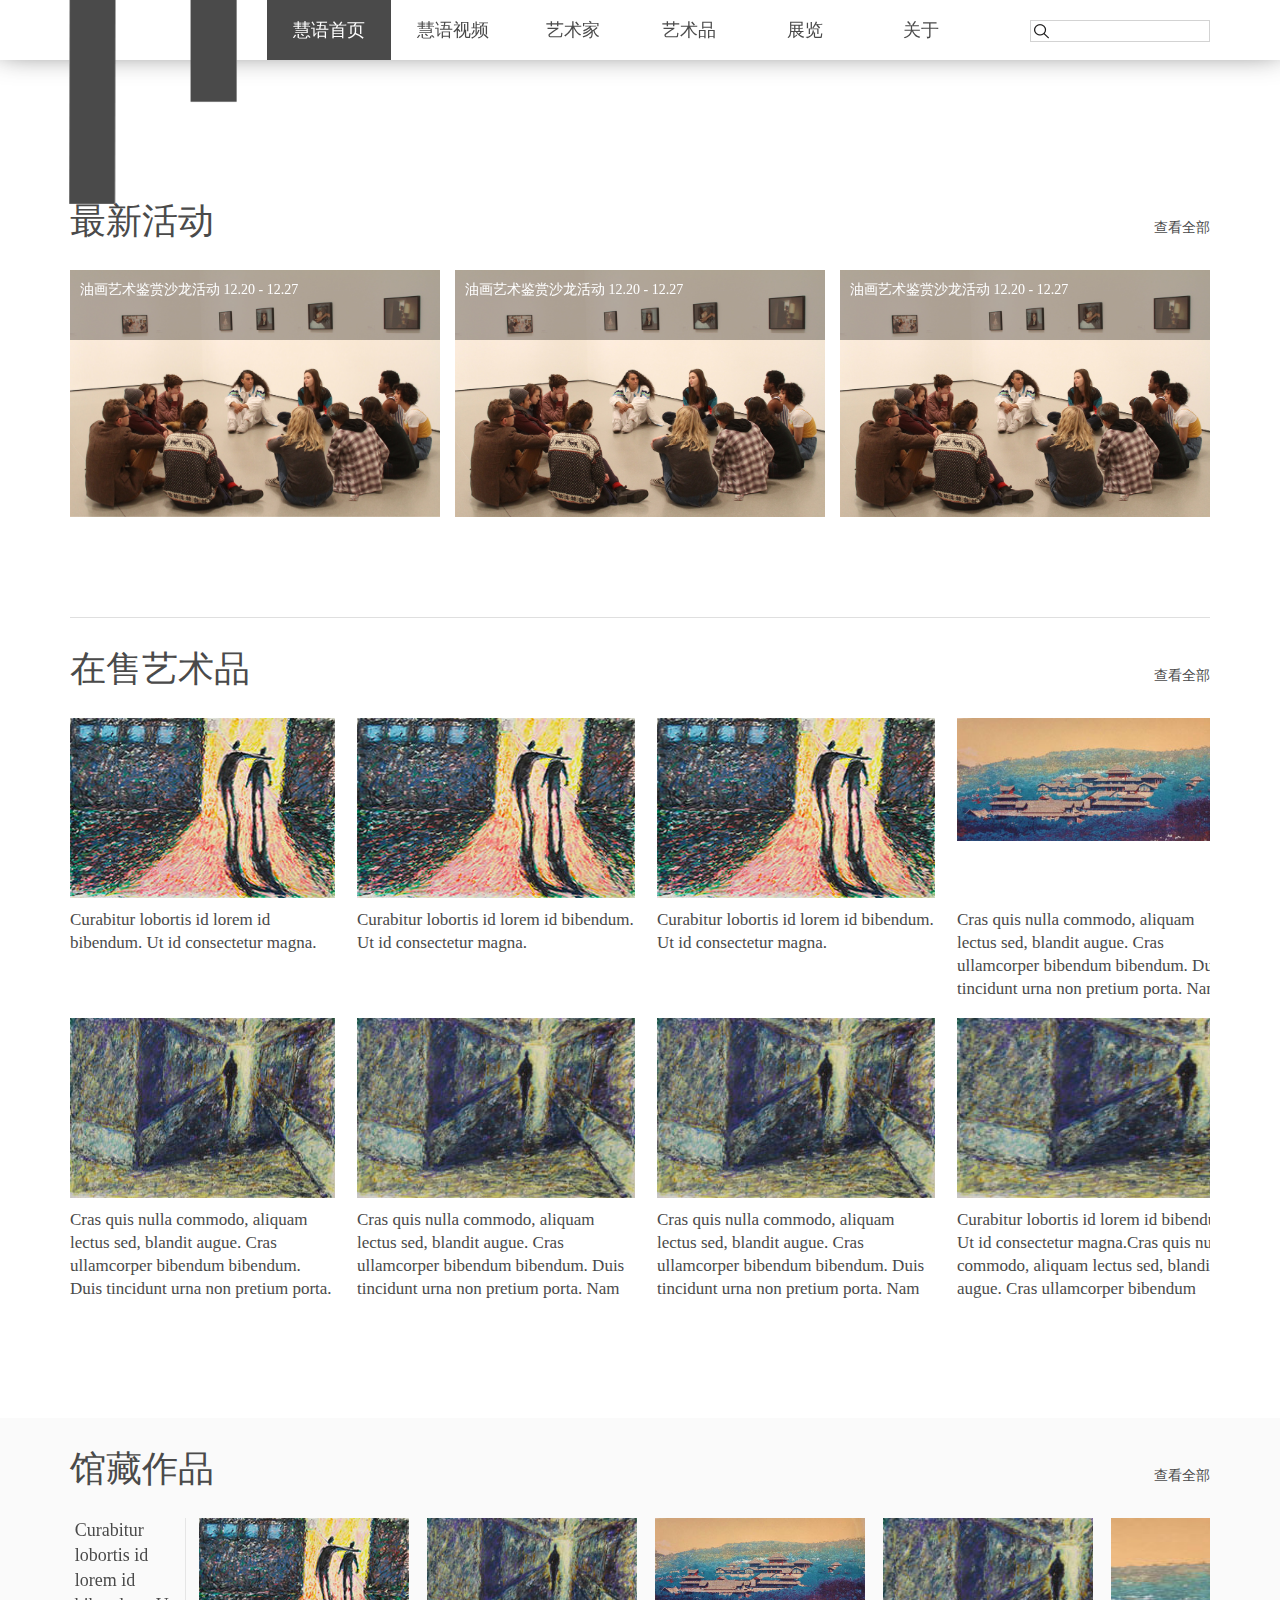
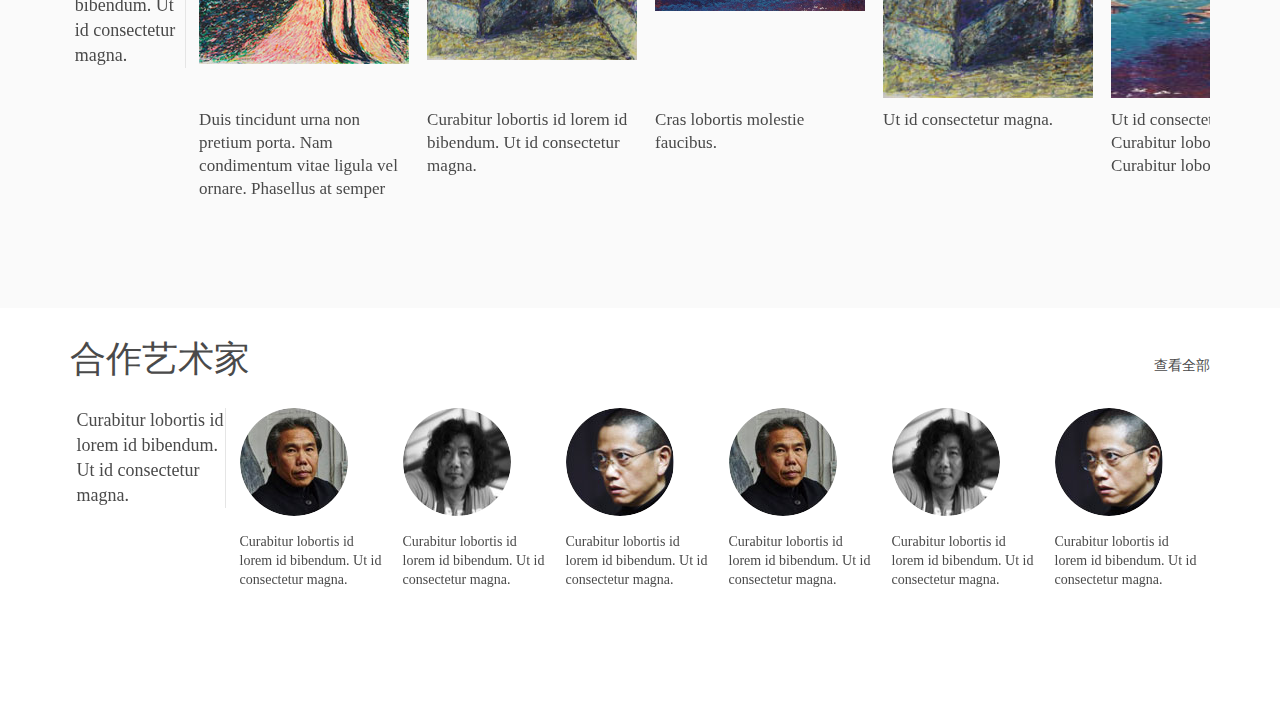
==== commit ebedbcc6: "fix "index" cap" ====
--- a/index.html
+++ b/index.html
@@ -35,7 +35,7 @@
 			<div class="headBox indHeadBox">
 				<div class="wrap_g clearfix" style="position: relative;">
 					<ul class="headNav clearfix fl">
-						<li class="navact"><a href="Index.html">慧语首页</a></li>
+						<li class="navact"><a href="index.html">慧语首页</a></li>
 						<li><a href="hyVideo.html">慧语视频</a></li>
 						<li><a href="artist.html">艺术家</a></li>
 						<li><a href="artWork.html">艺术品</a></li>
@@ -47,8 +47,8 @@
 						<input type="search" name="" id="" value="" />
 						<input type="text" name="" id="" value="" />
 					</form>
-
-					<!--<img class="gifImg" style="display: none;position: absolute;top: 0;left: 0;z-index: 99999;width: 178px;height: 204px;" src="images/H.gif" />-->
+
+					<!--<img class="gifImg" style="display: none;position: absolute;top: 0;left: 0;z-index: 99999;width: 178px;height: 204px;" src="images/H.gif" />-->
 					
 				</div>
 			</div>
@@ -151,7 +151,7 @@
 
 							<div class="coverup"></div>
 						</div>
-						
+						
 					</div>
 
 					<div class="f-tac nextIcon" style="position: relative;z-index: 2;background: #fff;">
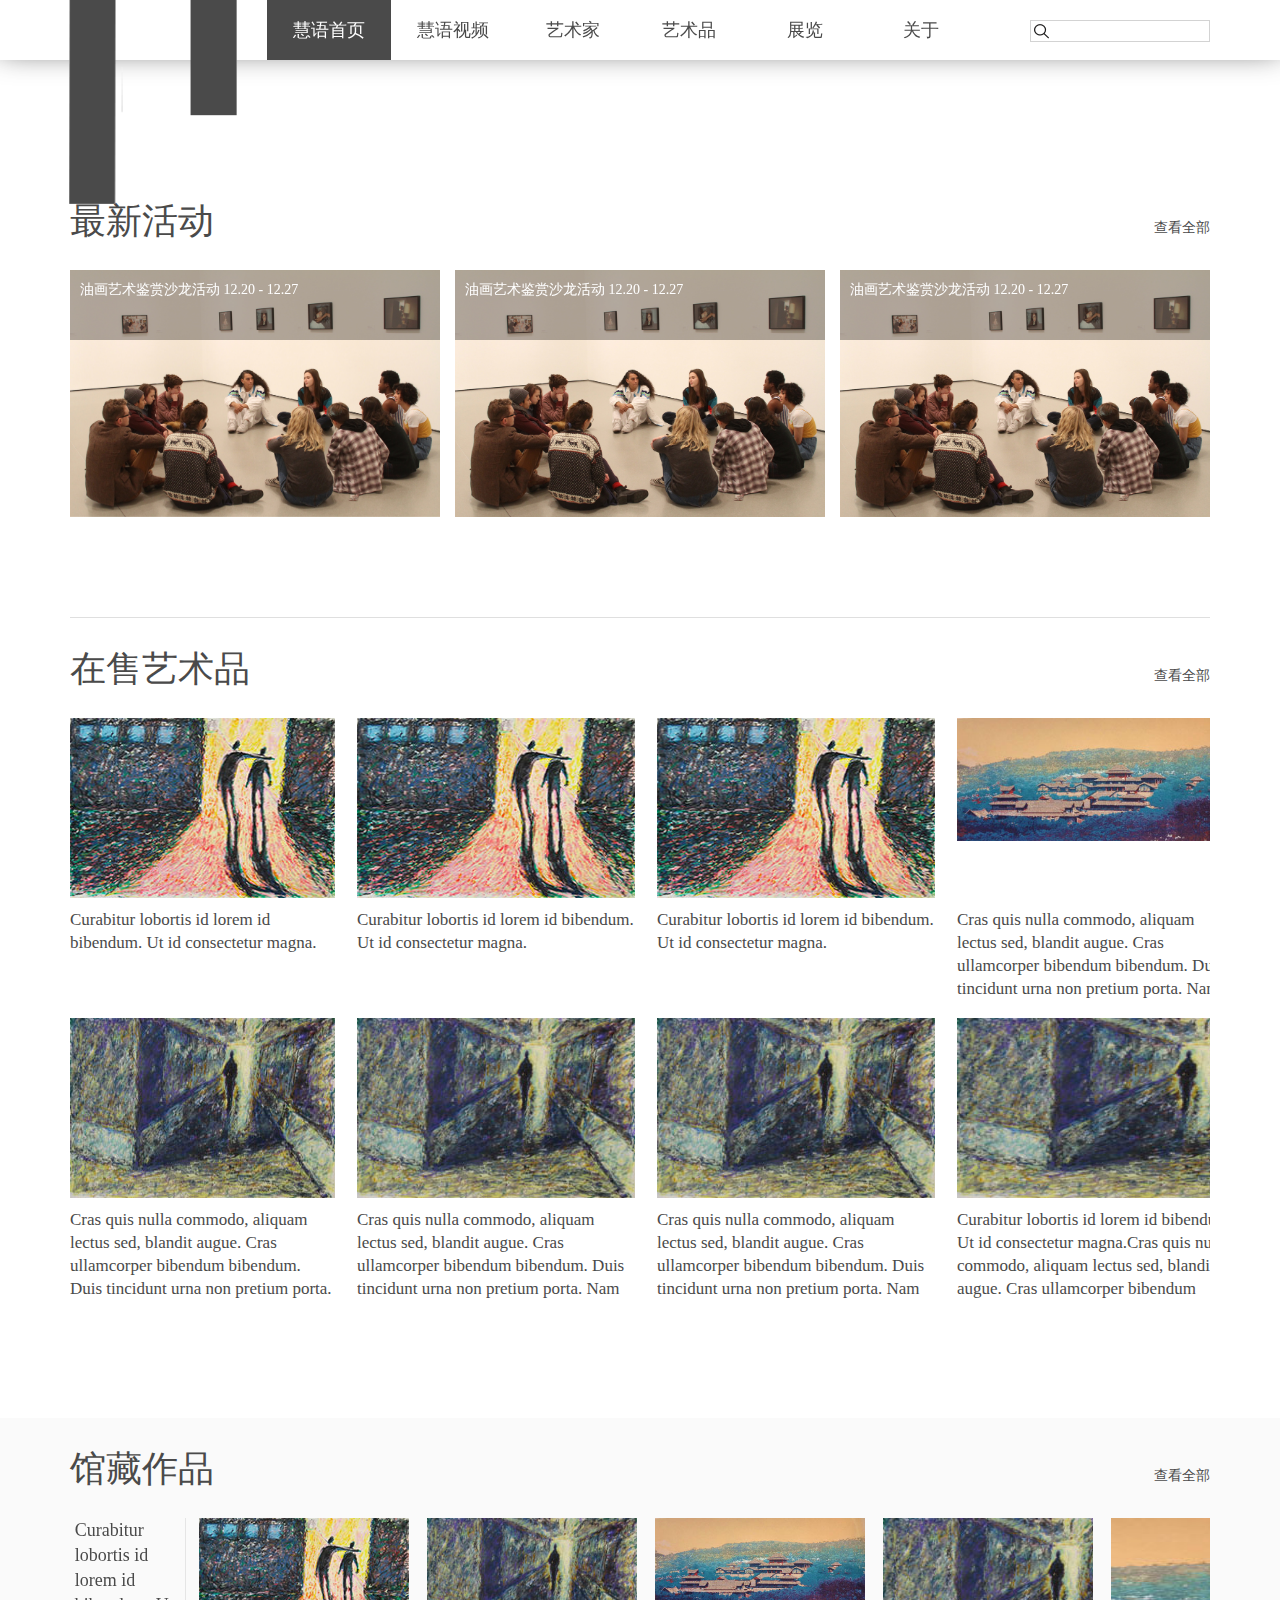
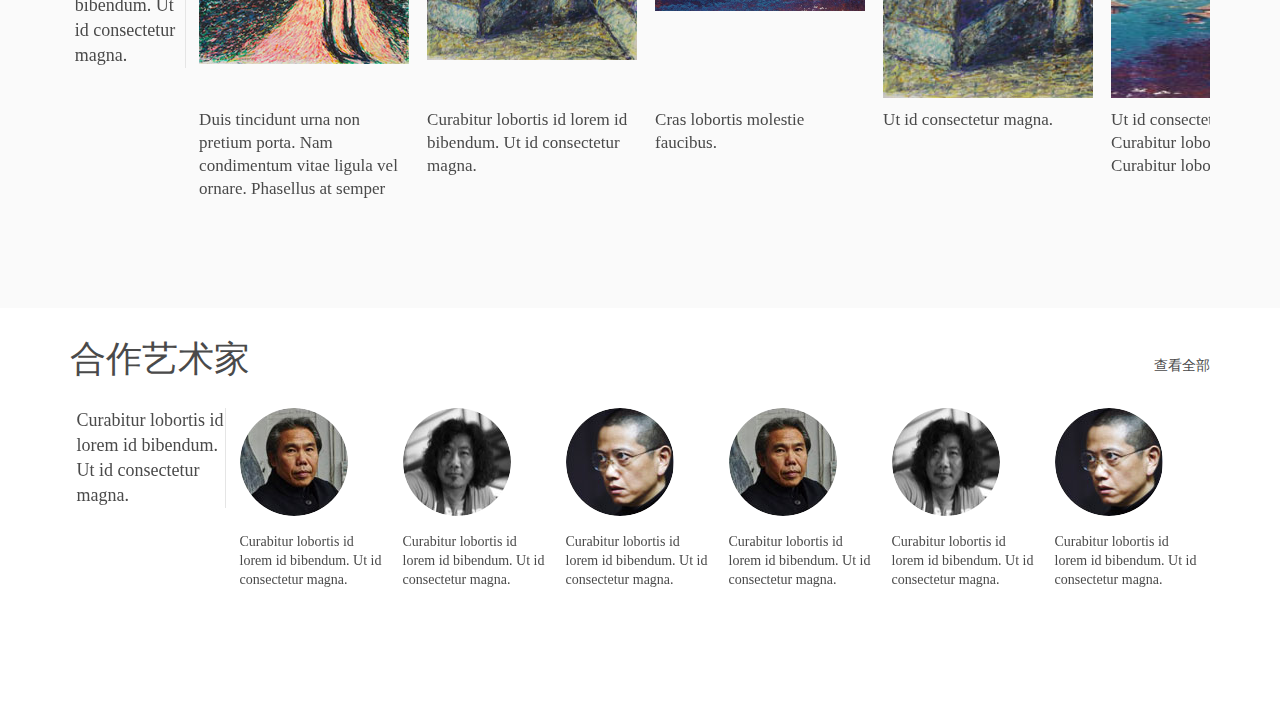
==== commit f27a1901: "Update index.html" ====
--- a/index.html
+++ b/index.html
@@ -35,7 +35,7 @@
 			<div class="headBox indHeadBox">
 				<div class="wrap_g clearfix" style="position: relative;">
 					<ul class="headNav clearfix fl">
-						<li class="navact"><a href="index.html">慧语首页</a></li>
+						<li class="navact"><a href="https://zhzzyue.github.io/HuiyuDemo.github.io">慧语首页</a></li>
 						<li><a href="hyVideo.html">慧语视频</a></li>
 						<li><a href="artist.html">艺术家</a></li>
 						<li><a href="artWork.html">艺术品</a></li>
@@ -915,4 +915,4 @@
 
 	</body>
 
-</html>+</html>
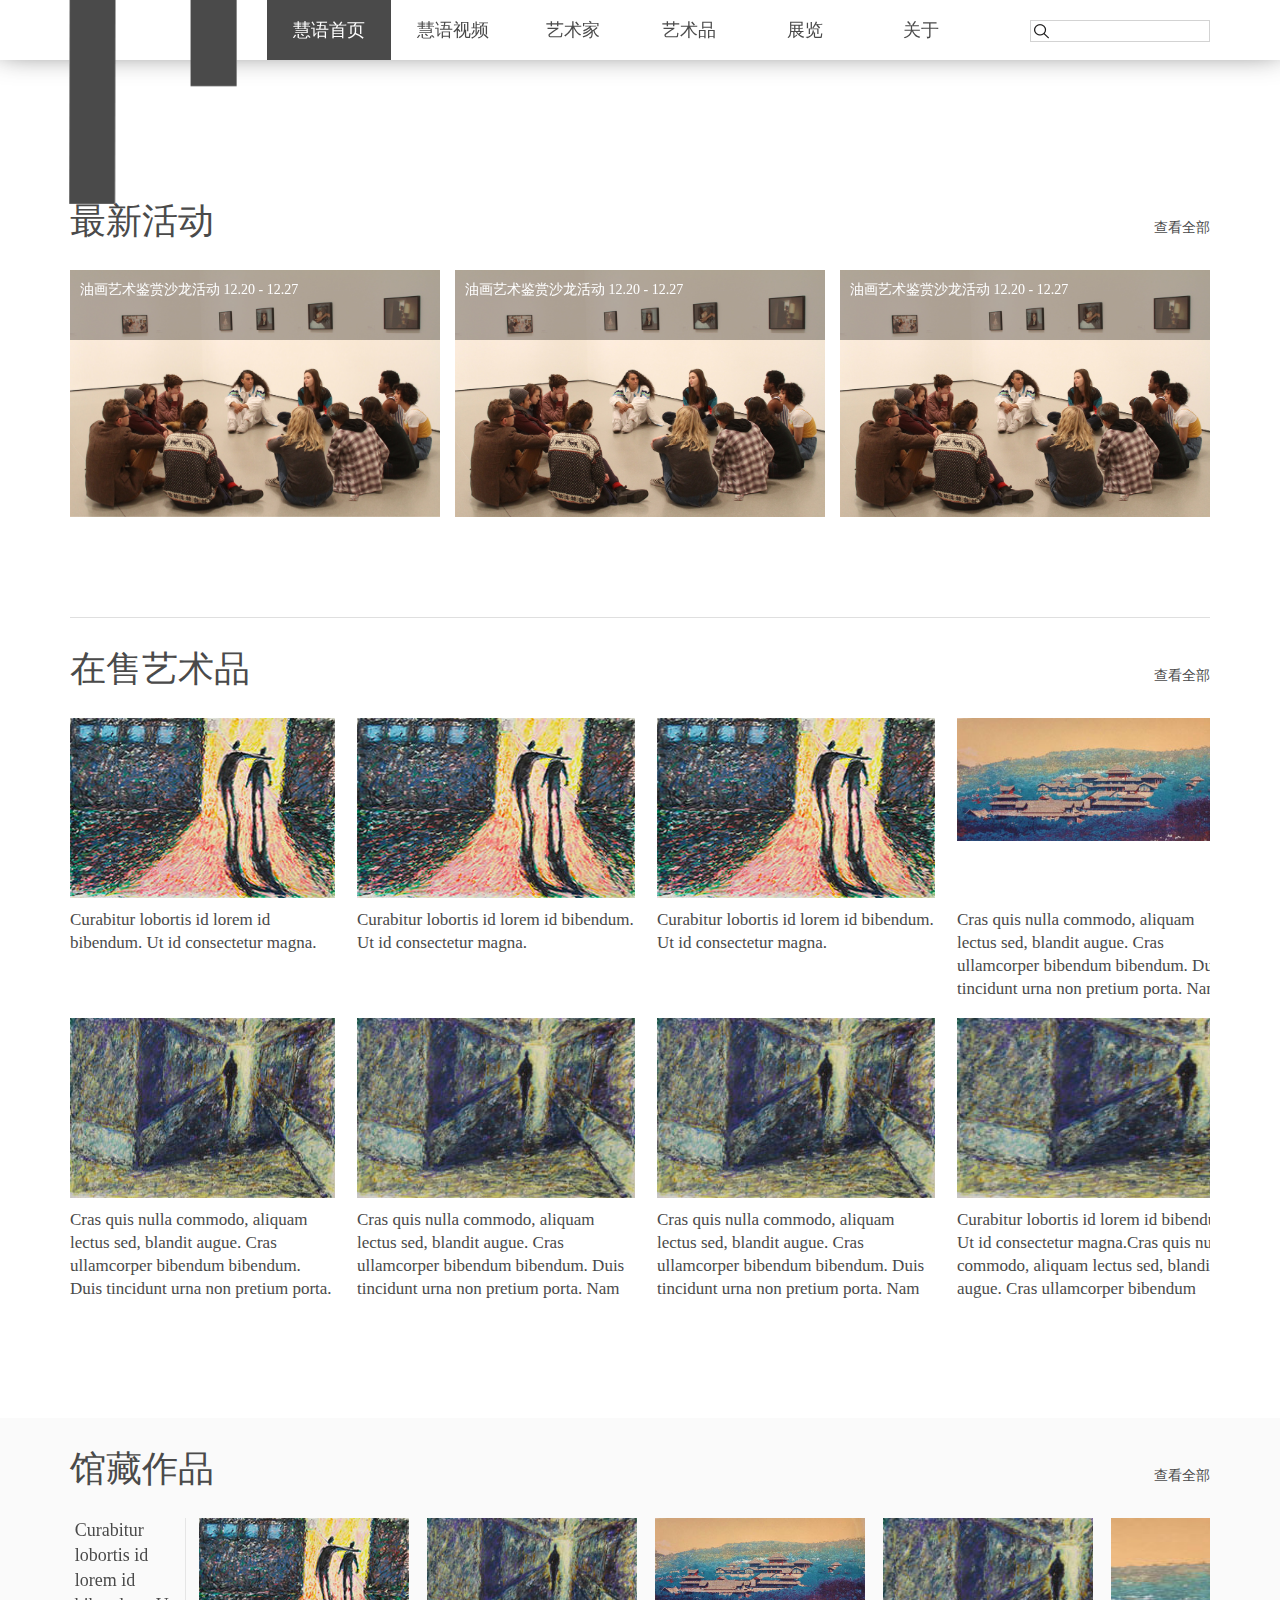
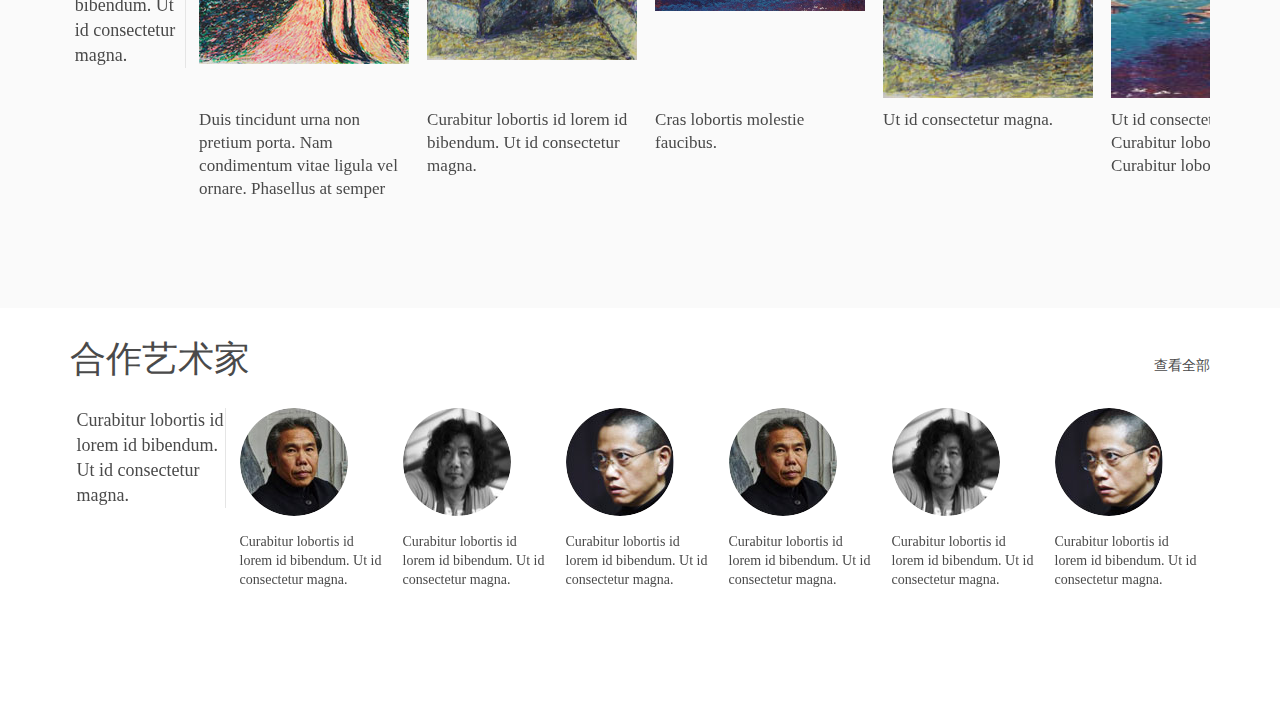
==== commit 31170785: "Update index.html" ====
--- a/index.html
+++ b/index.html
@@ -35,7 +35,7 @@
 			<div class="headBox indHeadBox">
 				<div class="wrap_g clearfix" style="position: relative;">
 					<ul class="headNav clearfix fl">
-						<li class="navact"><a href="https://zhzzyue.github.io/HuiyuDemo.github.io">慧语首页</a></li>
+						<li class="navact"><a href="https://zhzzyue.github.io/HuiyuDemo.github.io/">慧语首页</a></li>
 						<li><a href="hyVideo.html">慧语视频</a></li>
 						<li><a href="artist.html">艺术家</a></li>
 						<li><a href="artWork.html">艺术品</a></li>
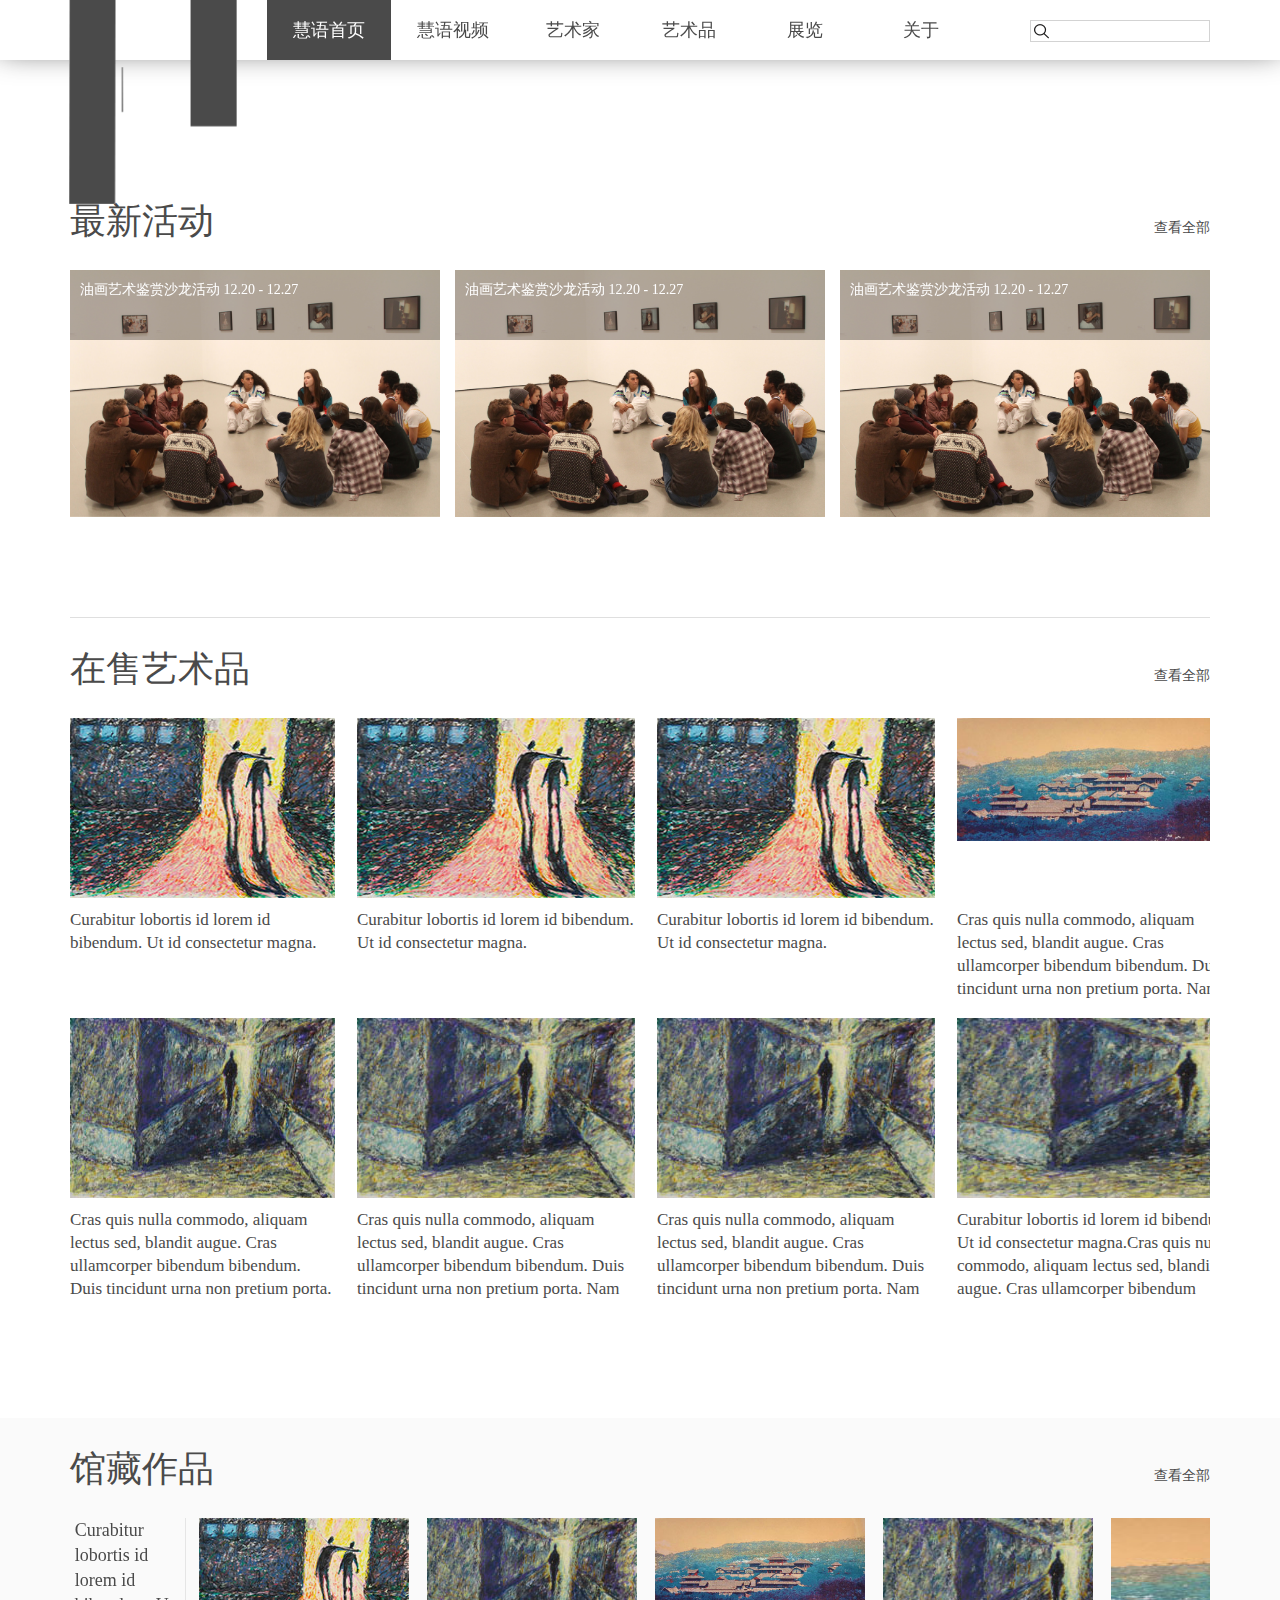
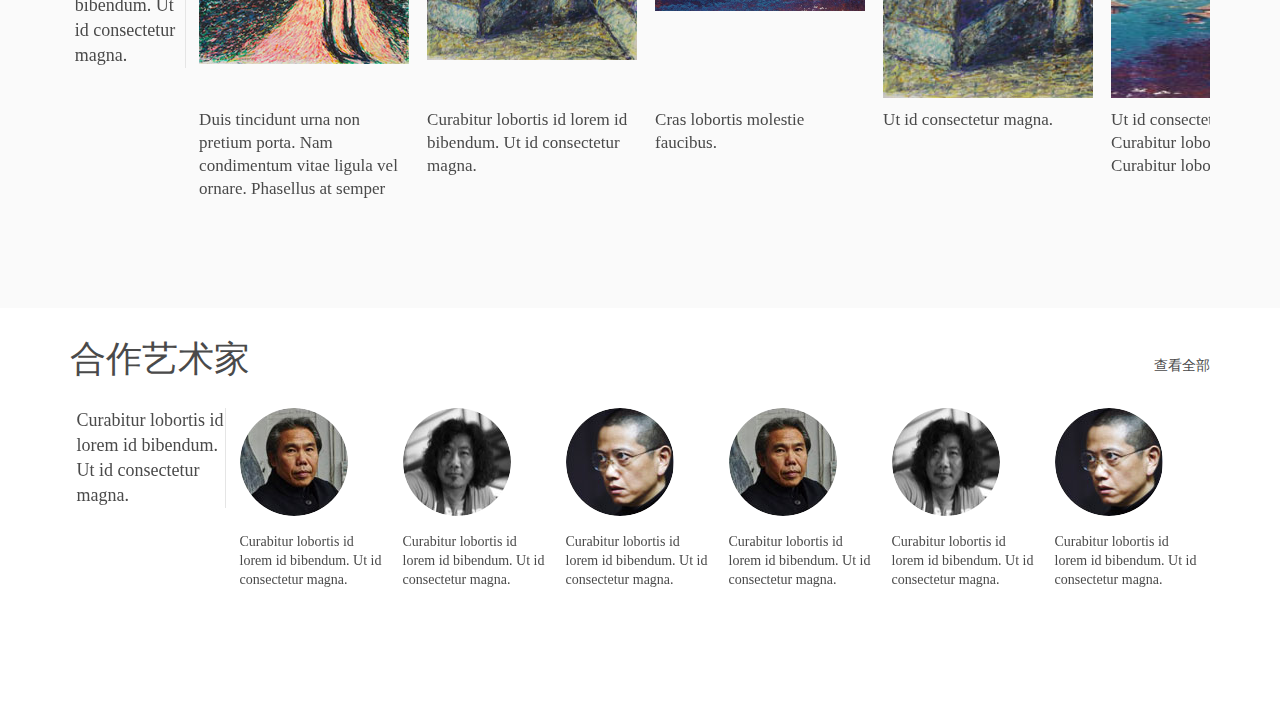
==== commit cb1e5b2d: "Update index.html" ====
--- a/index.html
+++ b/index.html
@@ -35,7 +35,7 @@
 			<div class="headBox indHeadBox">
 				<div class="wrap_g clearfix" style="position: relative;">
 					<ul class="headNav clearfix fl">
-						<li class="navact"><a href="https://zhzzyue.github.io/HuiyuDemo.github.io/">慧语首页</a></li>
+						<li class="navact"><a href="index.html">慧语首页</a></li>
 						<li><a href="hyVideo.html">慧语视频</a></li>
 						<li><a href="artist.html">艺术家</a></li>
 						<li><a href="artWork.html">艺术品</a></li>
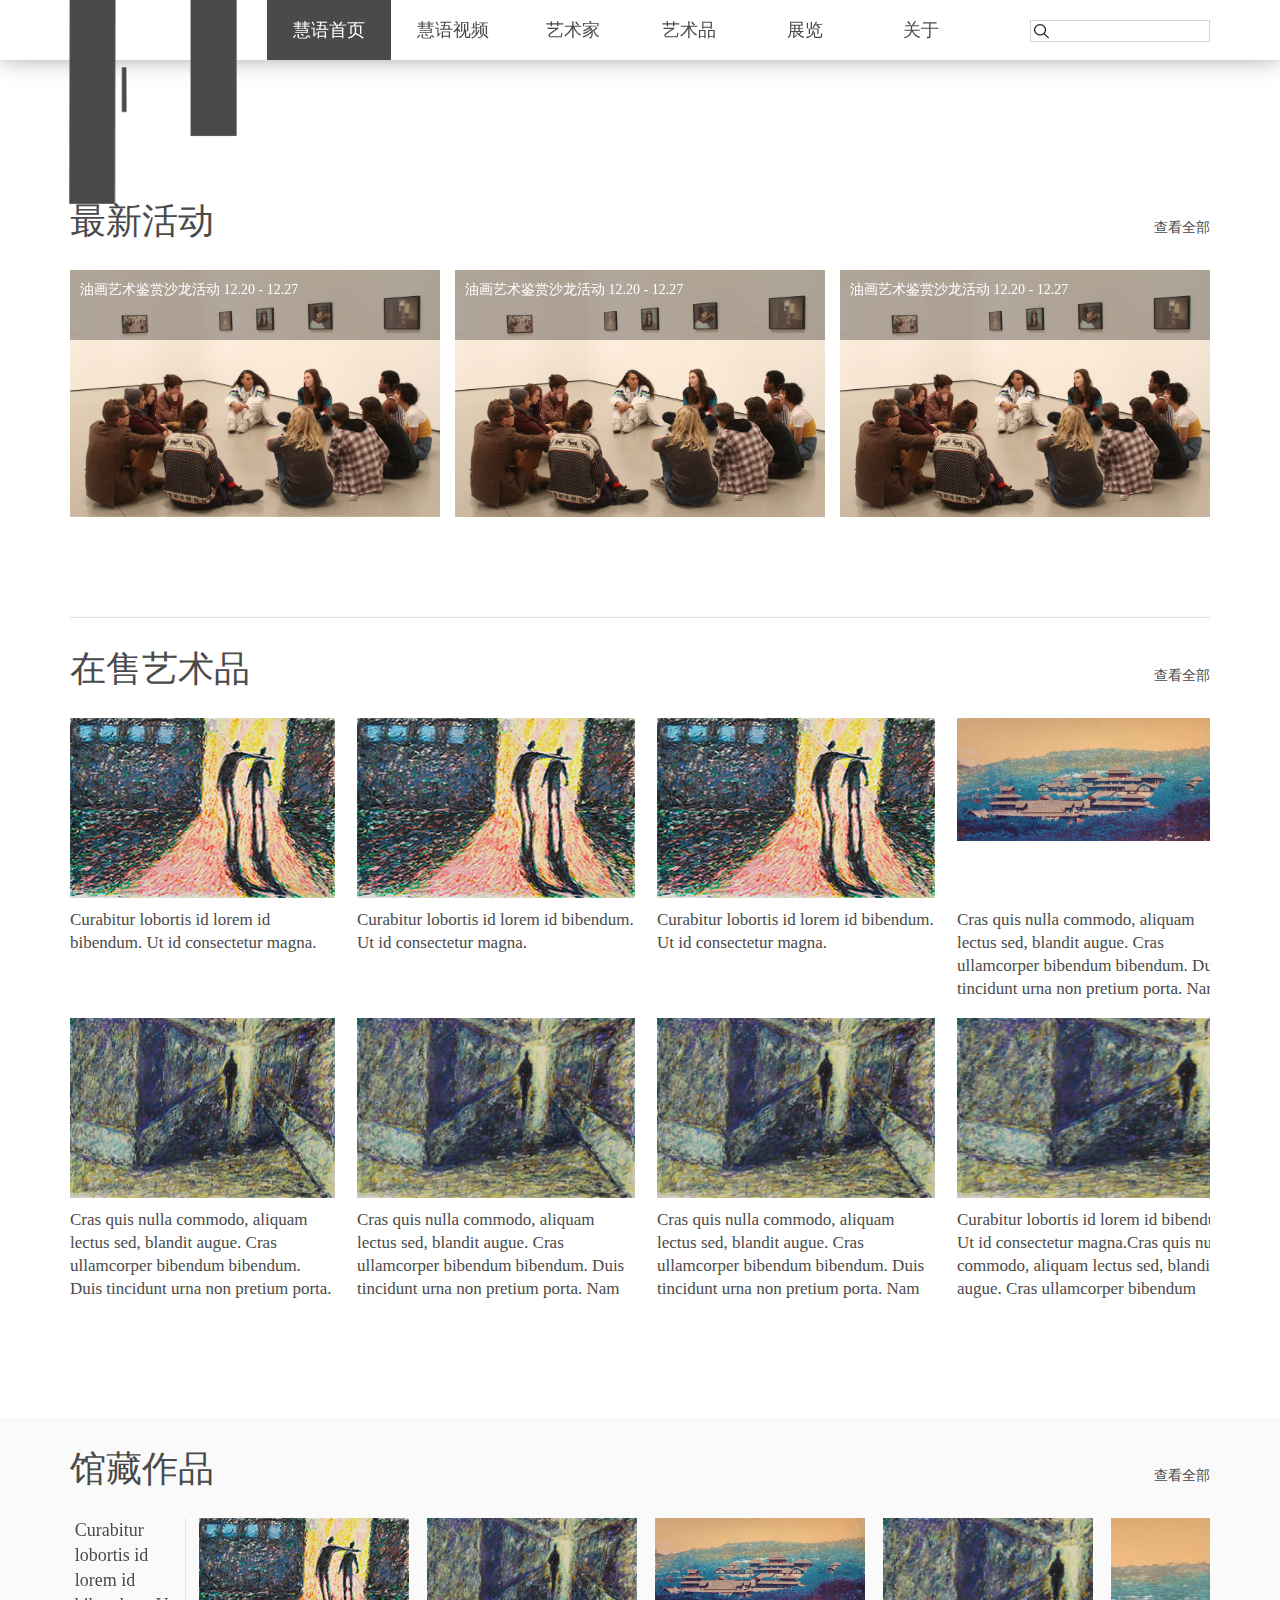
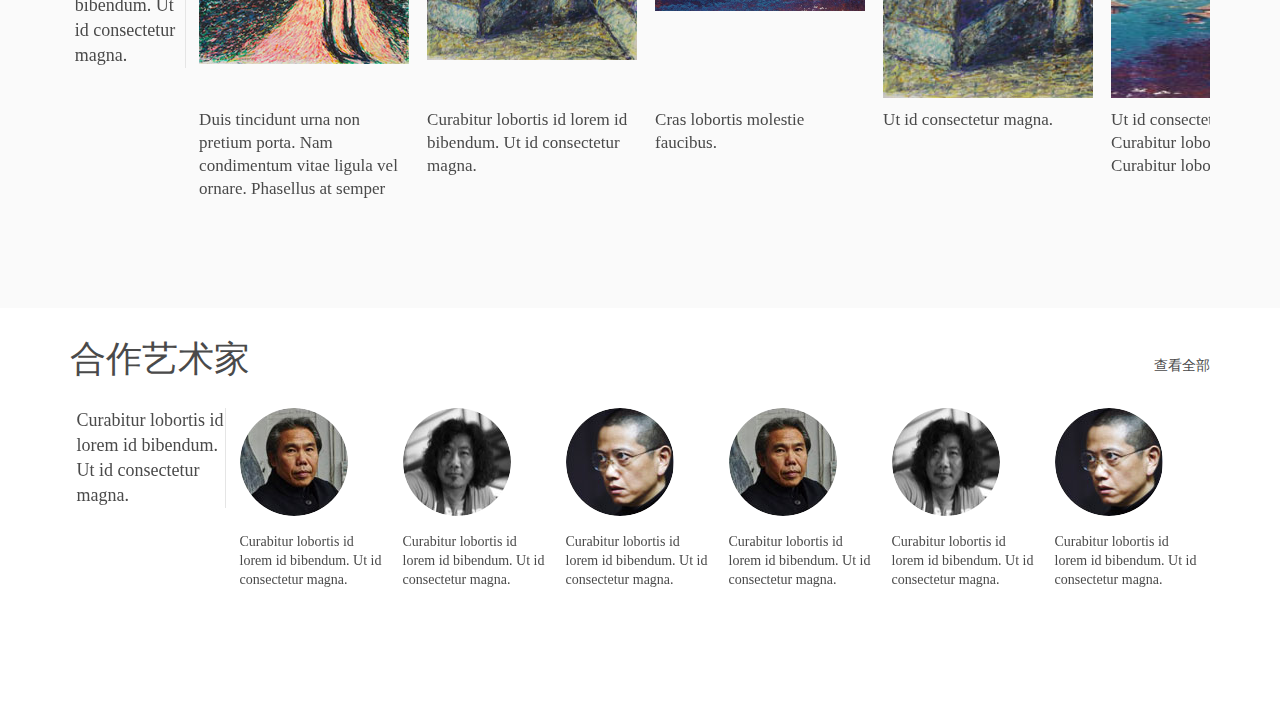
==== commit 5b65be8f: "Update index.html" ====
--- a/index.html
+++ b/index.html
@@ -35,7 +35,7 @@
 			<div class="headBox indHeadBox">
 				<div class="wrap_g clearfix" style="position: relative;">
 					<ul class="headNav clearfix fl">
-						<li class="navact"><a href="index.html">慧语首页</a></li>
+						<li class="navact"><a href="Index.html">慧语首页</a></li>
 						<li><a href="hyVideo.html">慧语视频</a></li>
 						<li><a href="artist.html">艺术家</a></li>
 						<li><a href="artWork.html">艺术品</a></li>
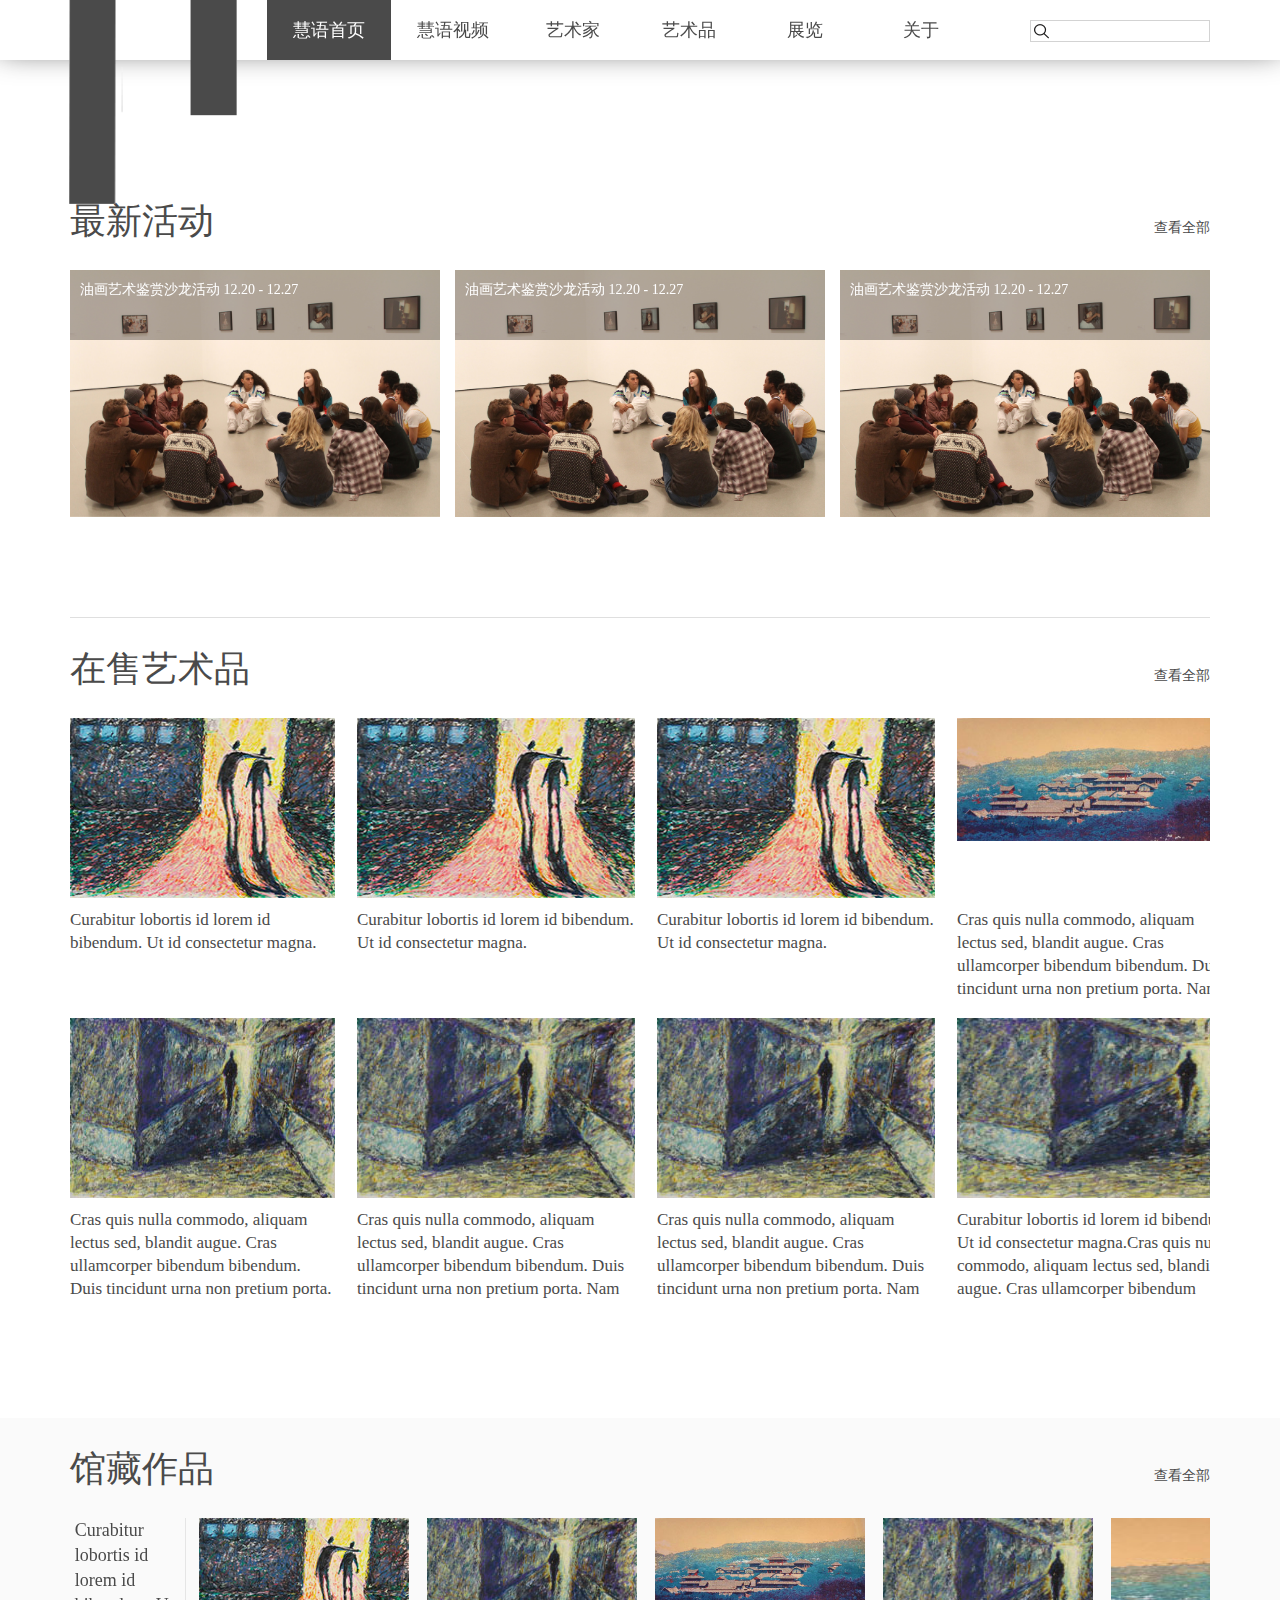
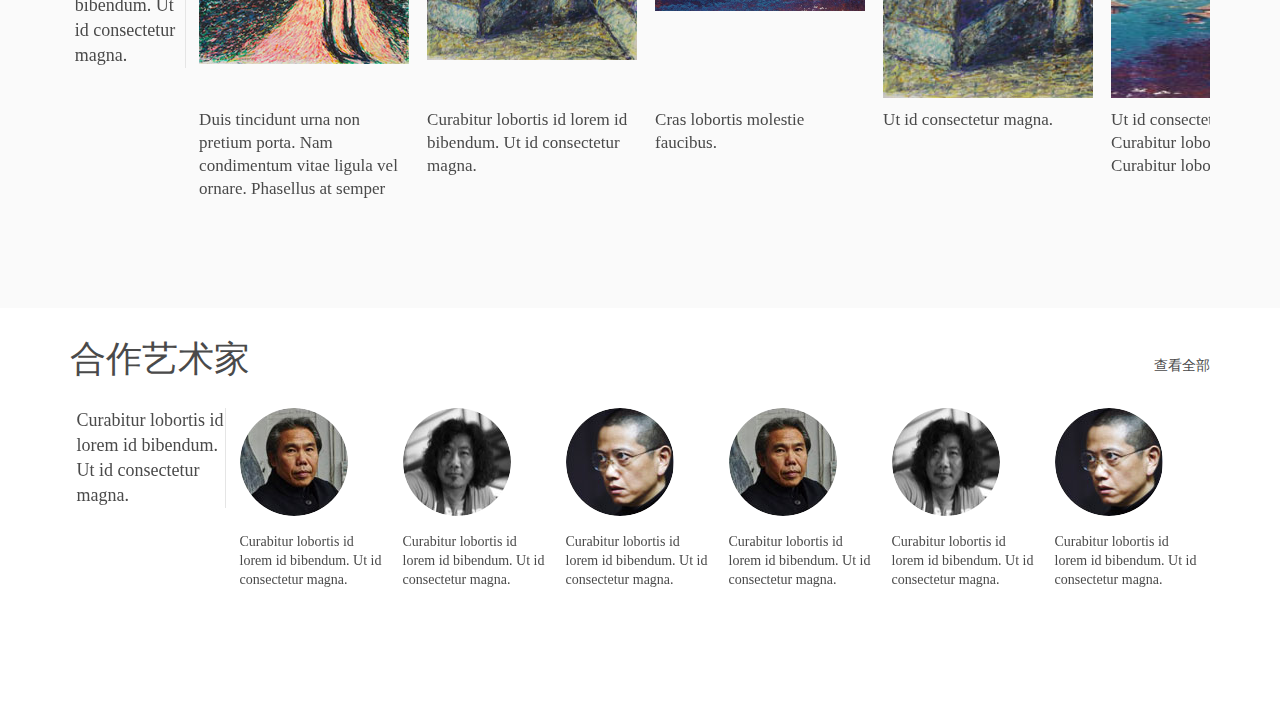
==== commit 3ab82e42: "Update index.html" ====
--- a/index.html
+++ b/index.html
@@ -35,7 +35,7 @@
 			<div class="headBox indHeadBox">
 				<div class="wrap_g clearfix" style="position: relative;">
 					<ul class="headNav clearfix fl">
-						<li class="navact"><a href="Index.html">慧语首页</a></li>
+						<li class="navact"><a href="https://zhzzyue.github.io/HuiyuDemo.github.io">慧语首页</a></li>
 						<li><a href="hyVideo.html">慧语视频</a></li>
 						<li><a href="artist.html">艺术家</a></li>
 						<li><a href="artWork.html">艺术品</a></li>
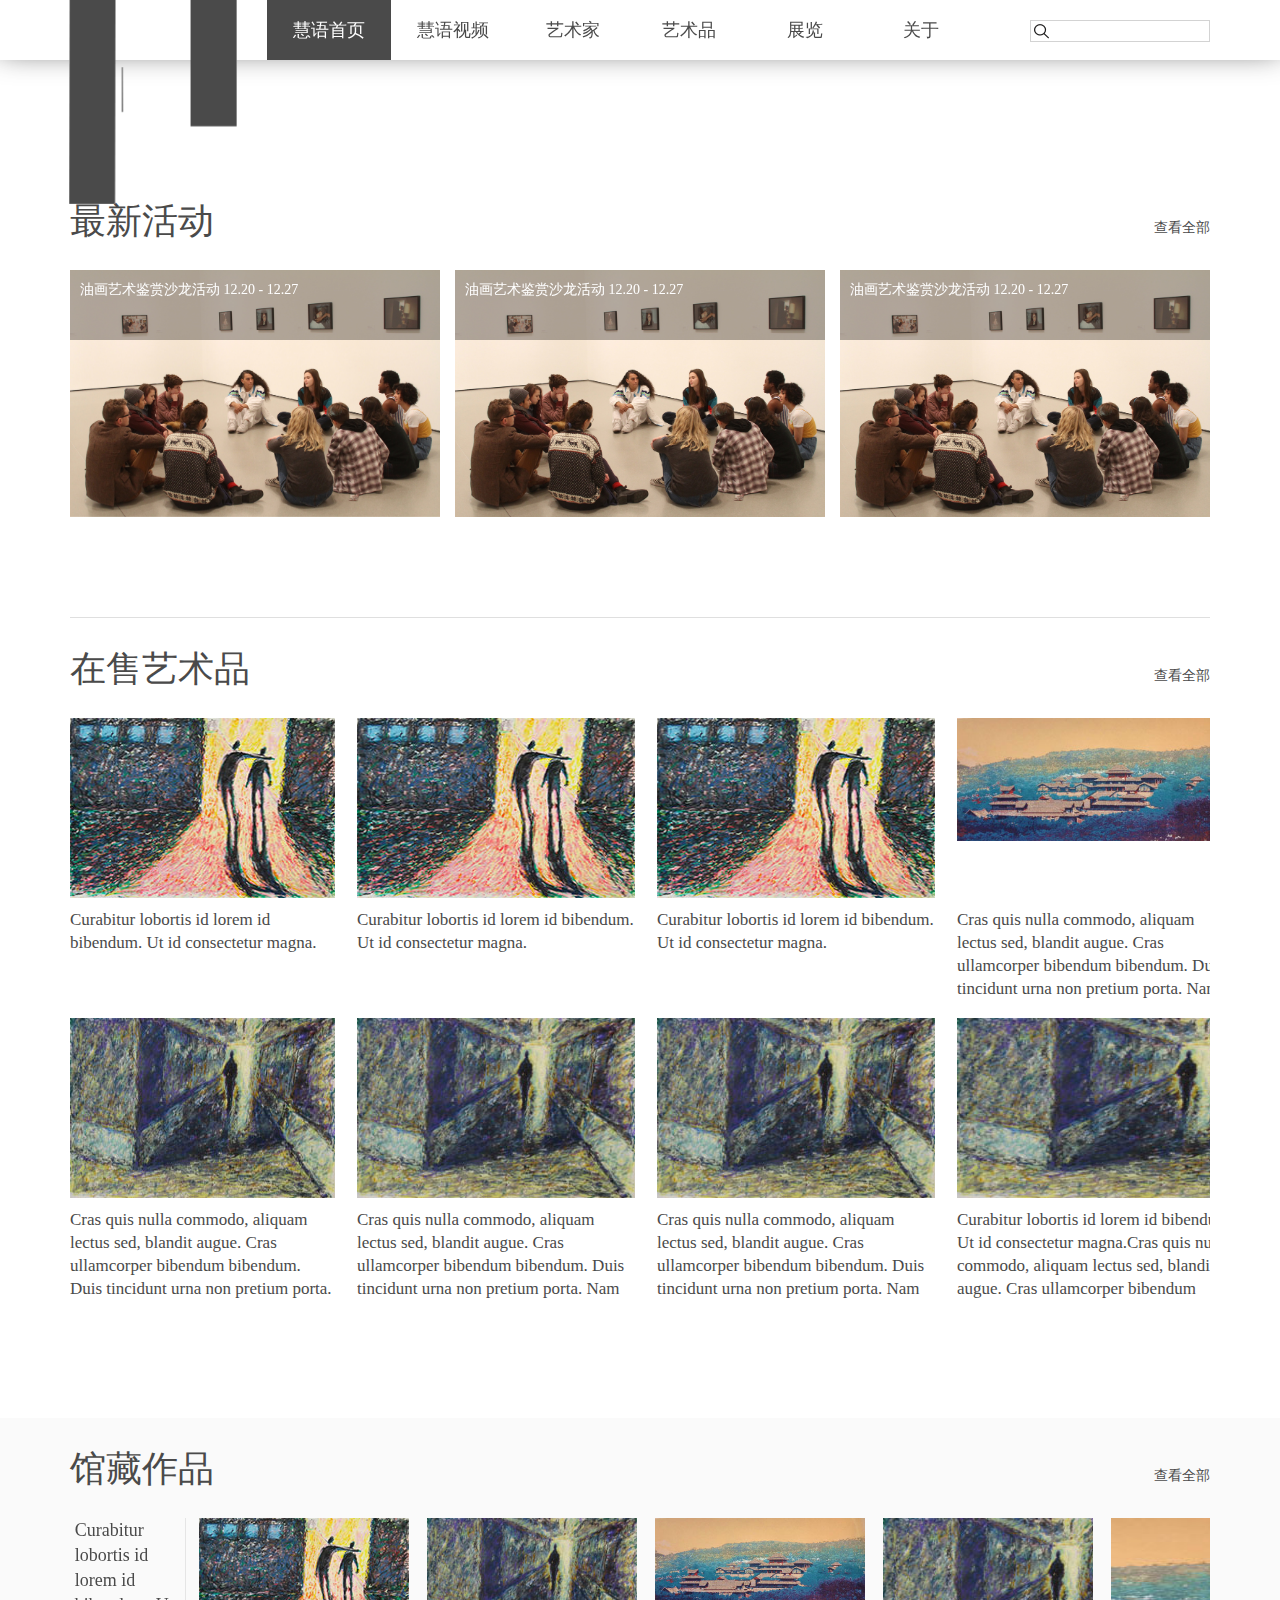
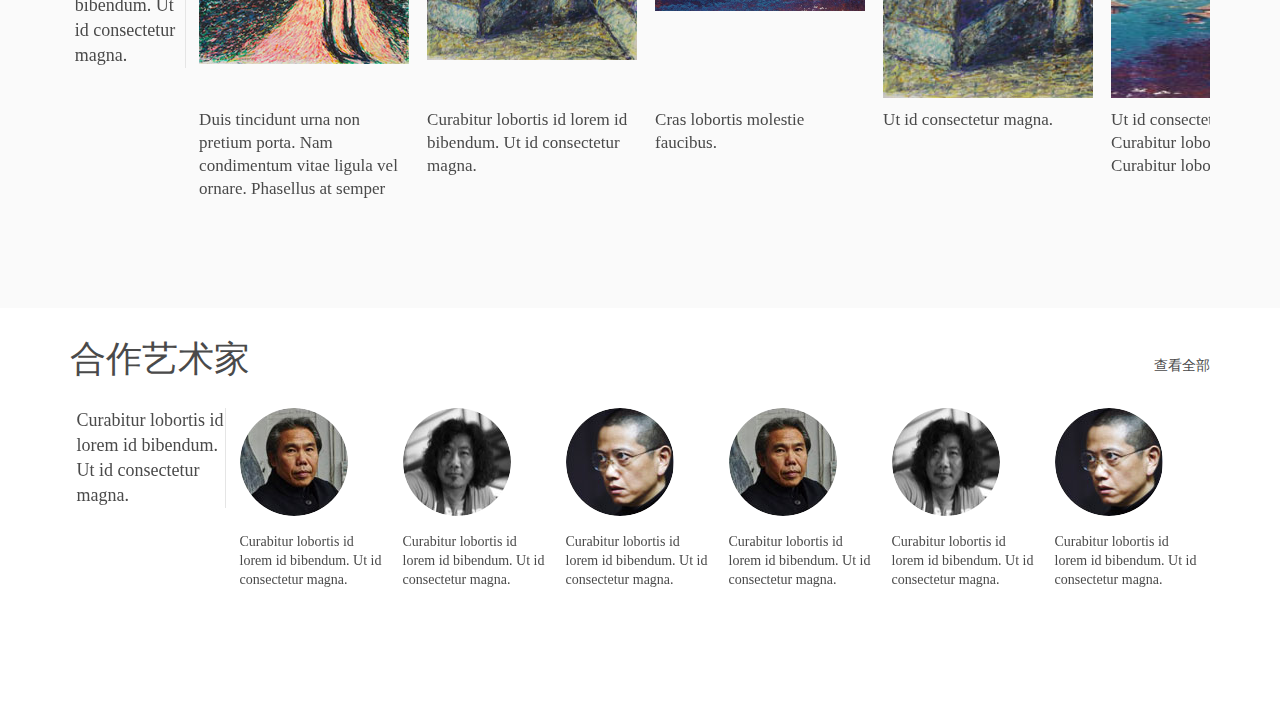
==== commit 342d148c: "Update index.html" ====
--- a/index.html
+++ b/index.html
@@ -35,7 +35,7 @@
 			<div class="headBox indHeadBox">
 				<div class="wrap_g clearfix" style="position: relative;">
 					<ul class="headNav clearfix fl">
-						<li class="navact"><a href="https://zhzzyue.github.io/HuiyuDemo.github.io">慧语首页</a></li>
+						<li class="navact"><a href="index.html">慧语首页</a></li>
 						<li><a href="hyVideo.html">慧语视频</a></li>
 						<li><a href="artist.html">艺术家</a></li>
 						<li><a href="artWork.html">艺术品</a></li>
